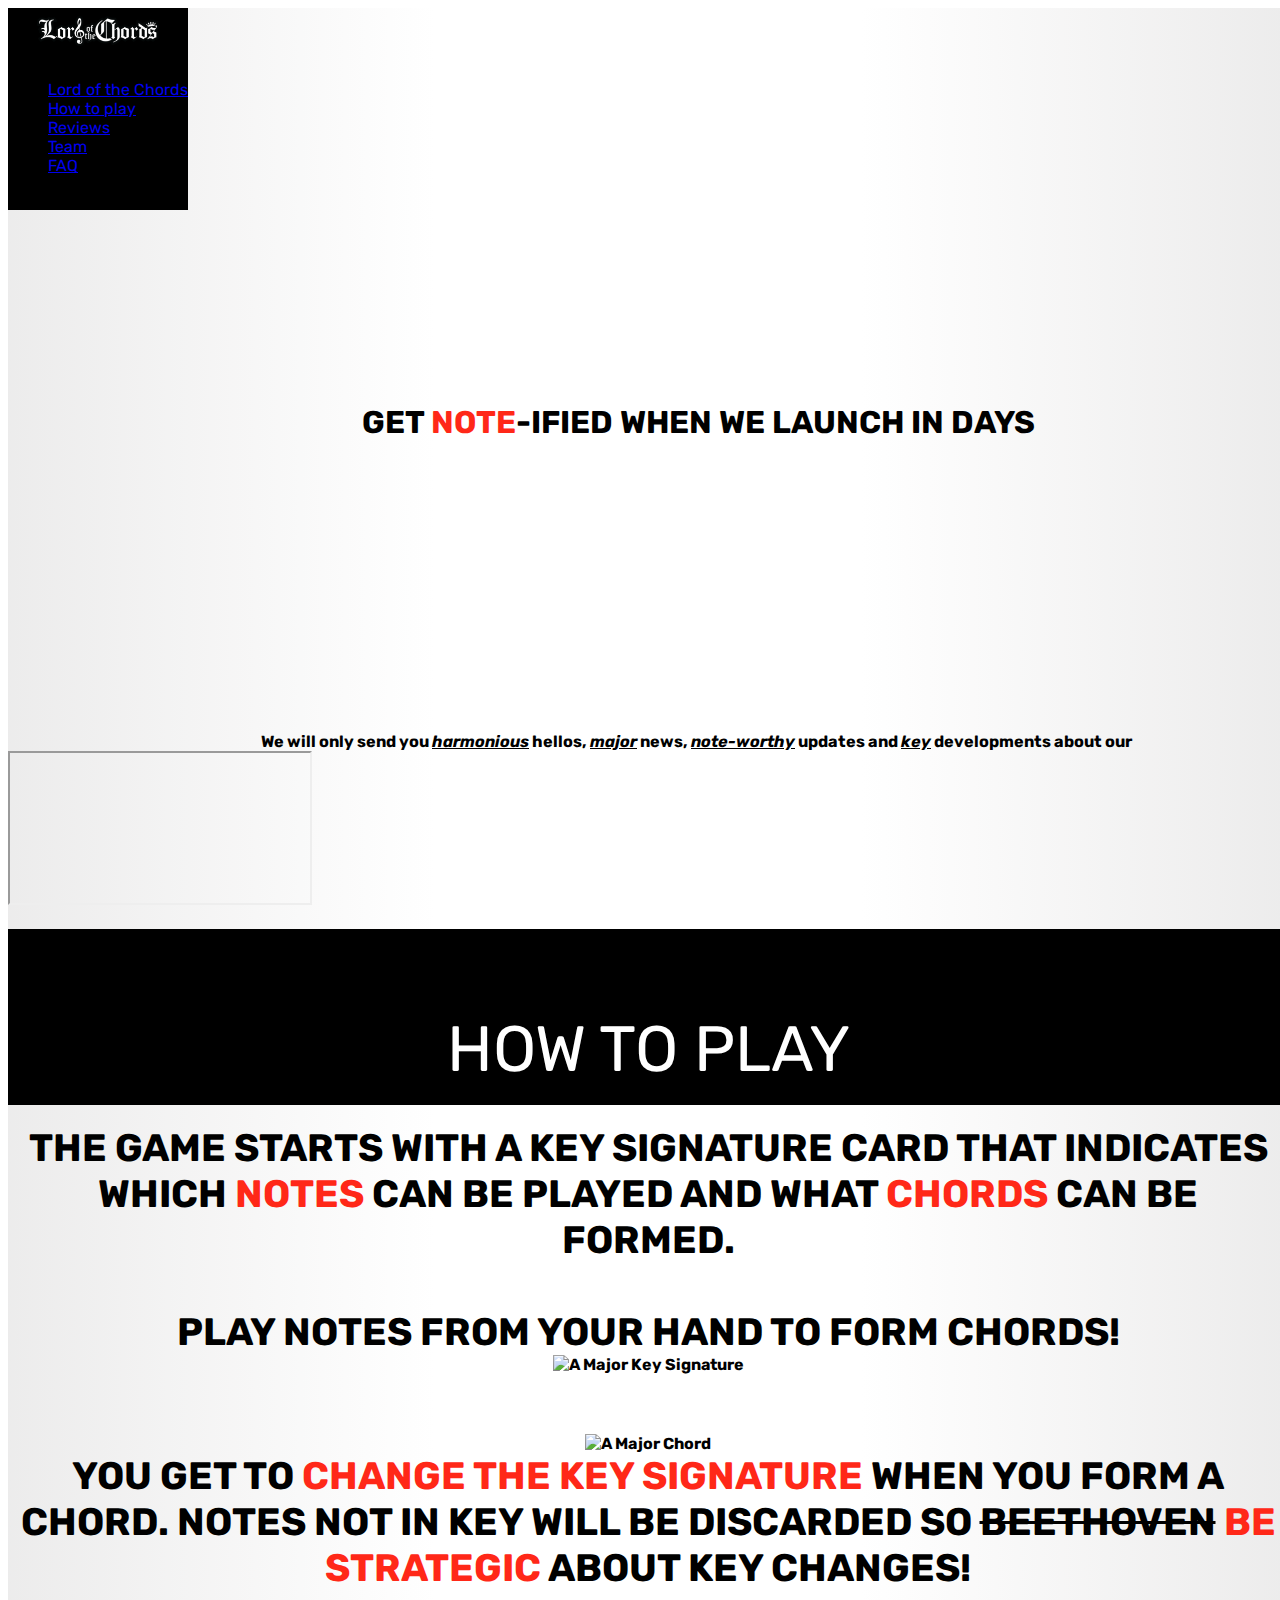
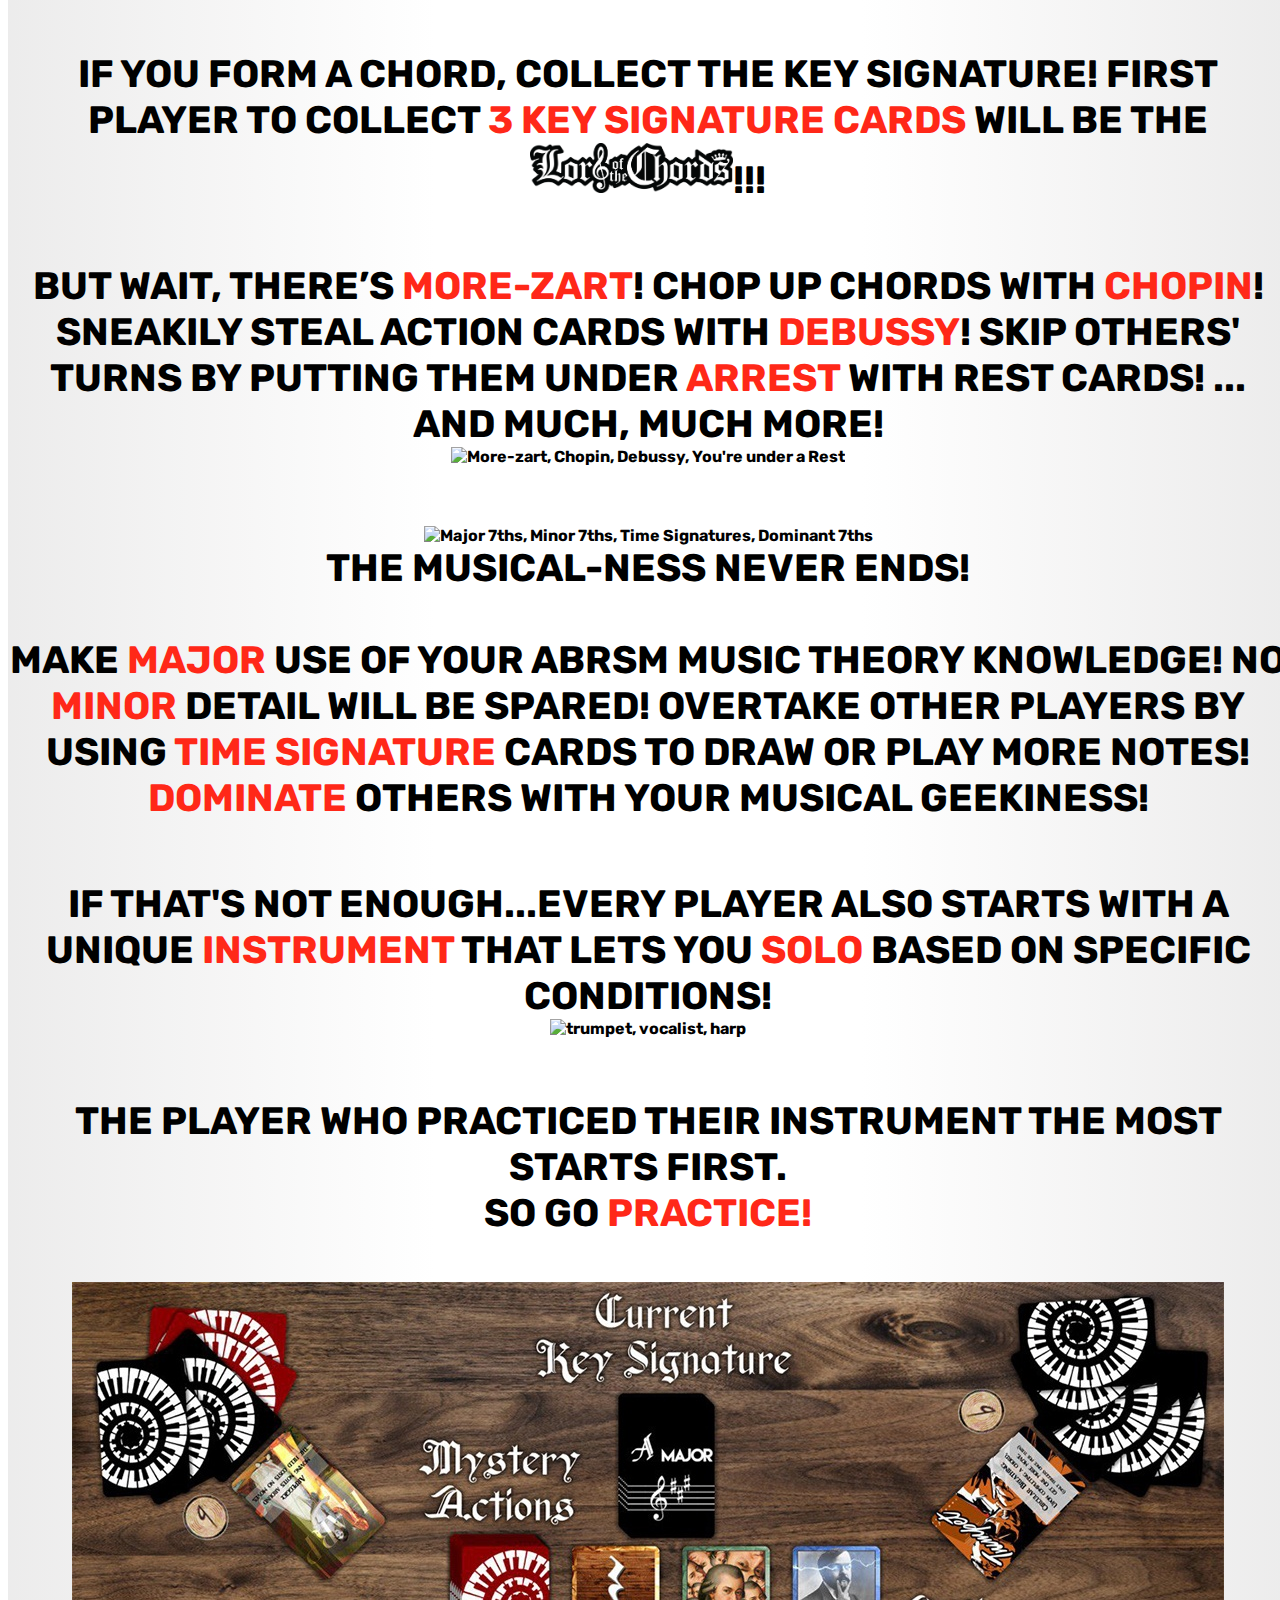
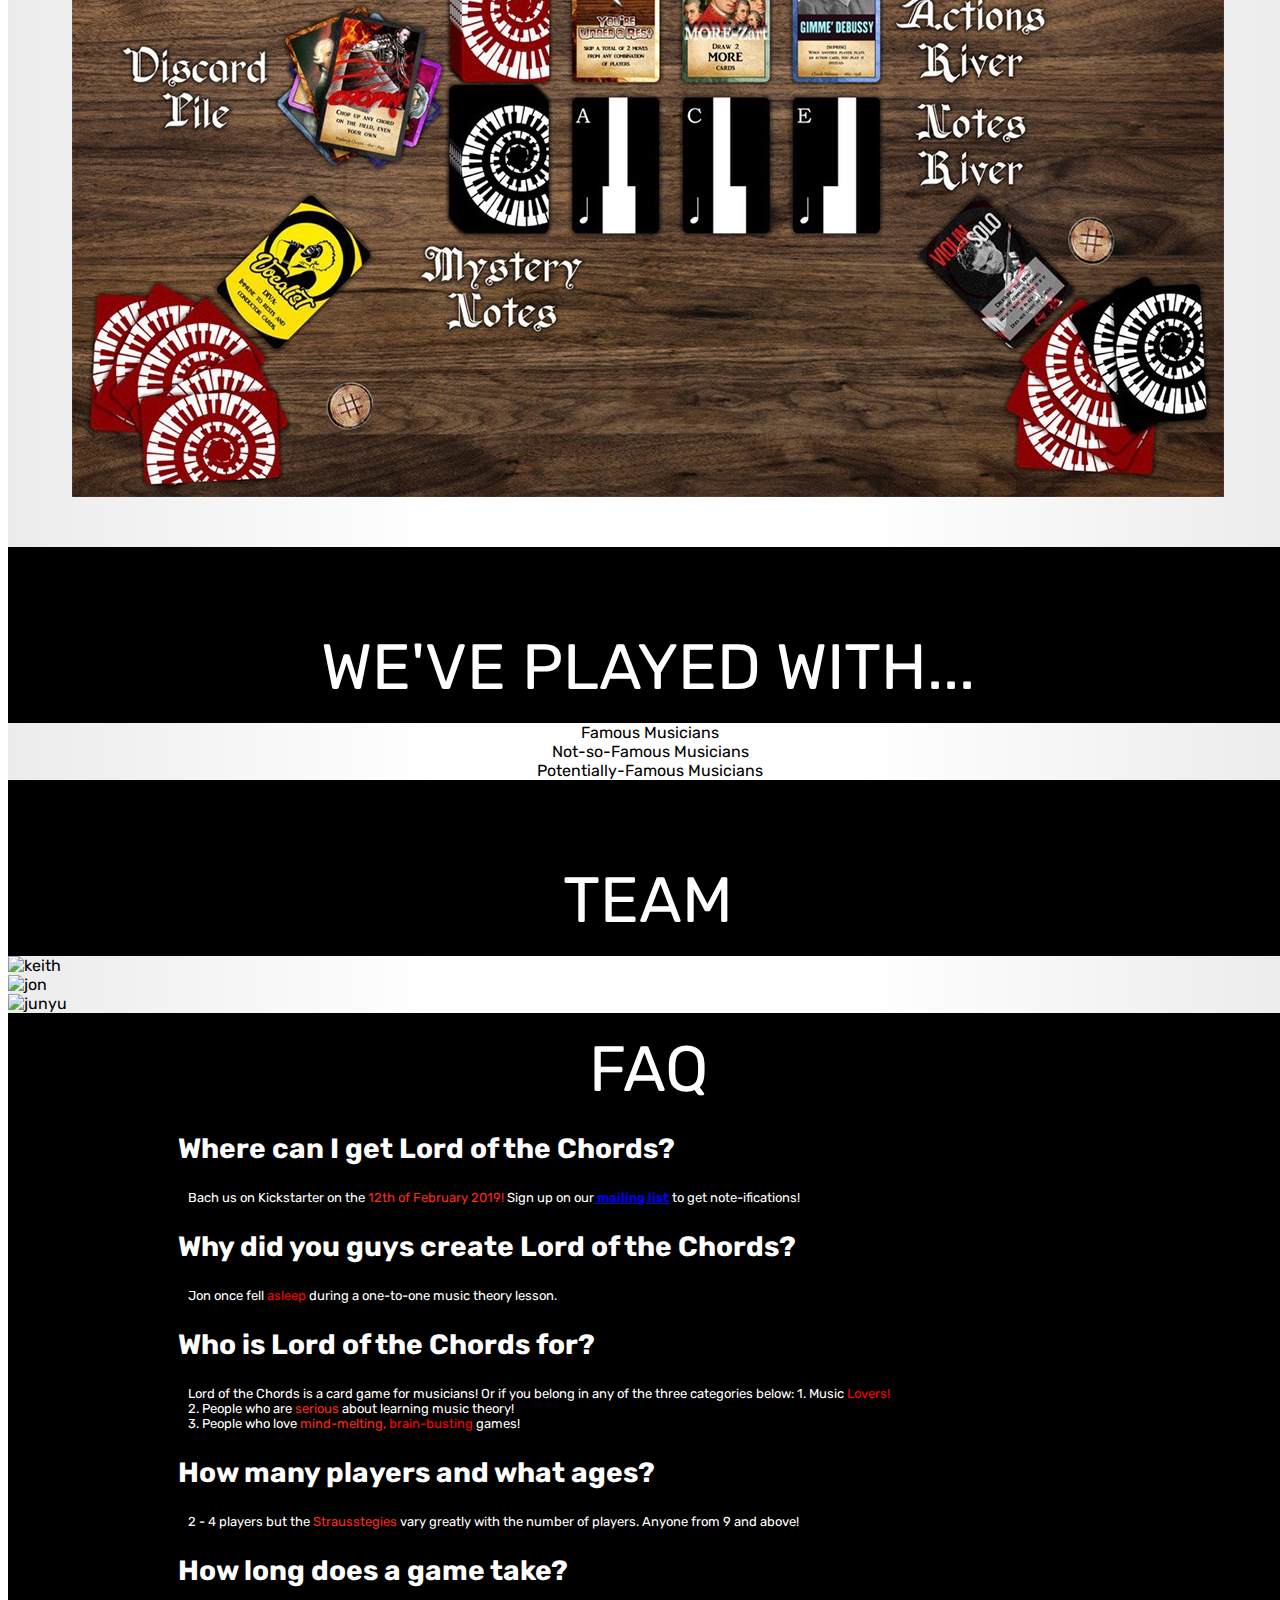
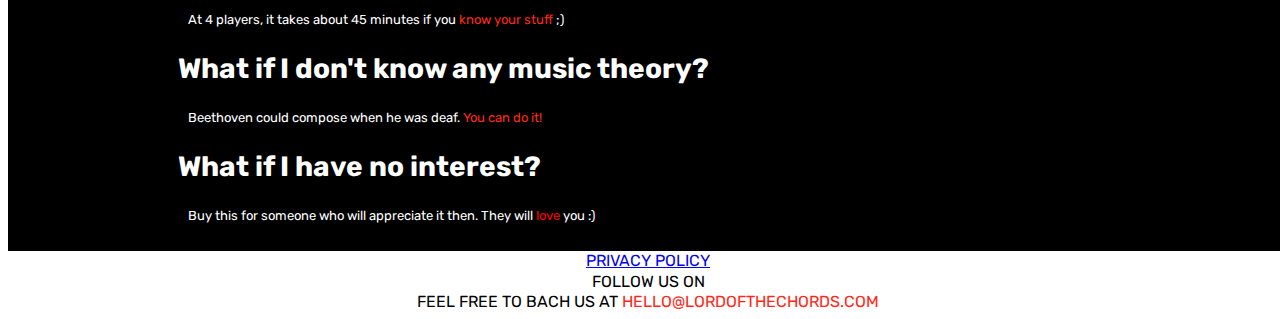
==== index.html @ 6b431ee1 "crazy lord of the leads" ====
<!DOCTYPE html>
<html>
    <head>
        <meta charset="utf-8" />
        <meta name="viewport" content="width=device-width, initial-scale=1.0, user-scalable=no">
        <!-- CSS -->
        <link rel="stylesheet" href="https://stackpath.bootstrapcdn.com/bootstrap/4.1.3/css/bootstrap.min.css" integrity="sha384-MCw98/SFnGE8fJT3GXwEOngsV7Zt27NXFoaoApmYm81iuXoPkFOJwJ8ERdknLPMO" crossorigin="anonymous">
        <link type="text/css" rel="stylesheet" href="css/main.css" />
        <link type="text/css" rel="stylesheet" href="css/fa.css" />
        <link href="https://fonts.googleapis.com/css?family=Nunito:300,400|Rubik:400,500" rel="stylesheet">

        <title>Lord of the Chords: The Punniest Music Theory Card Game!</title>
        <meta name="description" CONTENT="Lord of the Chords is the music theory card game musicians play when they're not playing music! Apply real music theory knowledge - stay sharp, and don't fall flat!">
        <meta name="keywords" CONTENT="theory, music, cards, games, kickstarter, funniest, classical, jokes, bach, beethoven, mozart, chopin, debussy">
        <meta name="p:domain_verify" content="a8dcbfca132f4d8a70738dd1c179d3b9"/>
        <link rel="icon" href="images/favicon.png" type="image/png">
        <meta property="og:title" content="Lord of the Chords: The Punniest Music Theory Card Game!">
        <meta property="og:description" content="The music theory card game musicians play when they're not playing music!">
        <meta property="og:image" content="http://lordofthechords.com/images/preview.jpg">
        <meta property="og:url" content="http://www.lordofthechords.com">
        <!-- Google Tag Manager -->
        <script>(function(w,d,s,l,i){w[l]=w[l]||[];w[l].push({'gtm.start':
            new Date().getTime(),event:'gtm.js'});var f=d.getElementsByTagName(s)[0],
            j=d.createElement(s),dl=l!='dataLayer'?'&l='+l:'';j.async=true;j.src=
            'https://www.googletagmanager.com/gtm.js?id='+i+dl;f.parentNode.insertBefore(j,f);
        })(window,document,'script','dataLayer','GTM-54CQBDG');</script>
        <!-- End Google Tag Manager -->
        <!-- Global site tag (gtag.js), (gtag.config), (gtag.config) - Google Analytics -->
        <script async src="https://www.googletagmanager.com/gtag/js?id=UA-129405868-1"></script>
        <script>
            window.dataLayer = window.dataLayer || [];
            function gtag(){dataLayer.push(arguments);}
            gtag('js', new Date());
            gtag('config', 'UA-129405868-1');
            gtag('config', 'AW-777186400');
        </script>
        <!-- Facebook Pixel Code -->
        <script>
            !function(f,b,e,v,n,t,s)
            {if(f.fbq)return;n=f.fbq=function(){n.callMethod?
            n.callMethod.apply(n,arguments):n.queue.push(arguments)};
            if(!f._fbq)f._fbq=n;n.push=n;n.loaded=!0;n.version='2.0';
            n.queue=[];t=b.createElement(e);t.async=!0;
            t.src=v;s=b.getElementsByTagName(e)[0];
            s.parentNode.insertBefore(t,s)}(window,document,'script',
            'https://connect.facebook.net/en_US/fbevents.js');
            fbq('init', '447975599062950'); 
            fbq('track', 'PageView');
        </script>
        <noscript>
            <img height="1" width="1" 
            src="https://www.facebook.com/tr?id=447975599062950&ev=PageView
            &noscript=1"/>
        </noscript>
        <!-- End Facebook Pixel Code -->
        <meta name="google-site-verification" content="jmP3ie9nJ9SFAuAe6KAH78zeIh8YkNtIiQ_838W4dro" />
    </head>

    <body>
        <!-- Google Tag Manager (noscript) -->
        <noscript><iframe src="https://www.googletagmanager.com/ns.html?id=GTM-54CQBDG"
            height="0" width="0" style="display:none;visibility:hidden"></iframe></noscript>
        <!-- End Google Tag Manager (noscript) -->
        <div class="gradient-bg">
            <div class="header-section">
                <div class="container">
                    <nav class="navbar navbar-expand-md fixed-top py-0">
                        <button class="navbar-toggler menu-button" type="button" data-toggle="collapse" data-target="#navbarNav" aria-controls="navbarNav" aria-expanded="false" aria-label="Toggle navigation">
                            <i class="color-white icon-bars navbar-toggler-icon pt-2"></i>
                            <div class="color-gold" style="padding-top:8px;">
                                <img src="images/how-to-play/lotc-horizontal.png" style="height:30px;">
                            </div>
                            <div class="nav-link color-white">
                                <a class="nav-link ml-2 px-0" style="display:inline-flex" href="https://www.facebook.com/lordofthechords"><i class="color-gold icon-facebook-official sm-icon"></i></a>
                                <a class="nav-link px-0" style="display:inline-flex" href="https://www.instagram.com/lordofthechord"><i class="color-gold icon-instagram sm-icon"></i></a>
                            </div>
                        </button>
                        <div class="collapse navbar-collapse" id="navbarNav">
                                <ul class="navbar-nav mr-auto">
                                    <li><a class="nav-link text-white" href="#lotc">Lord of the Chords</a></li>
                                    <li><a class="nav-link text-white" href="#how-to-play">How to play</a></li>
                                    <li><a class="nav-link text-white" href="#reviews">Reviews</a></li>
                                    <li><a class="nav-link text-white" href="#team">Team</a></li>
                                    <li><a class="nav-link text-white" href="#faq">FAQ</a></li>
                                </ul>
                            <div style="display:inline-flex">
                                <a class="nav-link hidden-menu" href="https://www.facebook.com/lordofthechords"><i class="color-gold icon-facebook-official sm-icon"></i></a>
                                <a class="nav-link hidden-menu" href="https://www.instagram.com/lordofthechord"><i class="color-gold icon-instagram sm-icon"></i></a>
                            </div>
                        </div>
                    </nav>
                </div>
            </div>
            
            <div class="wrapper align-center video-blank">
                <img class="video-lead" src="images/signup/BEE-HAYDN-2.png">
            </div>
            <div class="row justify-content-center">
                <div class="col-sm-10 col-md-8 col-lg-6 embed-responsive embed-responsive-16by9">
                    <iframe src="https://www.youtube.com/embed/QwGFJ9cXMXU" frameborder="0" allow="accelerometer; autoplay; encrypted-media; gyroscope; picture-in-picture" allowfullscreen></iframe>
                </div>
            </div>
                <div class="container" id="lotc">
                    <div class="row">
                        <div class="col-sm" style="text-align: center;">
                            <div id="subscribe-title" class="subscribe-title" style="margin-bottom: -30px;">
                                GET <span class="highlight">NOTE</span>-IFIED WHEN WE LAUNCH IN <span id="kickstarter-timer"></span> DAYS
                            </div>
                            <div id="embedForm" data-vl-widget="embedForm"></div>
                            <div id="reminder" class="subscribe-desc align-center">
                                We will only send you <span class="emphasis">harmonious</span> hellos, <span class="emphasis">major</span> news, <span class="emphasis">note-worthy</span> updates and <span class="emphasis">key</span> developments about our
                                <img class="img-fluid kickstarter-logo lozad" data-src="images/kickstarter-new-logo.png">
                            </div>
                        </div>
                    </div>
                    <div class="row">
                        <div class="col-sm" id="milestoneWidget" style="display:none">
                            <div class="align-center">
                                <span class="highlight">Henry Windham III</span> is the current Lord of the Leads at <span class="highlight">152 referrals</span>! 
                            </div>
                            <div class="align-center">
                                <span class="highlight">Carlos Martinez</span> is in second place at <span class="highlight">115 referrals</span>! 
                            </div>
                            <div data-vl-widget="milestoneWidget"></div>
                        </div>
                    </div>
                </div>
                <div class="row justify-content-center">
                    <div class="col-sm-10 col-md-8 col-lg-6 embed-responsive embed-responsive-16by9 reaction-video">
                        <iframe src="https://www.youtube.com/embed/QGzl1Olyv5Y" allow="accelerometer; autoplay; encrypted-media; gyroscope; picture-in-picture" allowfullscreen></iframe>
                    </div>
                </div>

            <div class="container-fluid  align-center px-0" id="how-to-play">
                <div class="section">
                    <p class="p-main text-center color-white">
                        HOW TO PLAY
                    </p>
                </div>
                <div class="wrapper">
                    <div class="how-to-play row align-items-center">
                        <div class="col-sm-5 offset-sm-1 how-to-play-text-left text-right">
                            The game starts with a Key Signature card that indicates which <span class="highlight">notes</span> can be played and what <span class="highlight">chords</span> can be formed. <br><br>Play notes from your hand to form chords!
                        </div>
                        <div class="col-sm-3 how-to-play-image-right">
                            <img class="img-fluid lozad" data-src="images/how-to-play/amajor.png" alt=" A Major Key Signature">
                        </div>                        
                    </div>

                    <div class="how-to-play row align-items-center">                  
                        <div class="col-sm-5 offset-sm-1 how-to-play-image-left">
                            <img class="img-fluid lozad" data-src="images/how-to-play/amajorchord.png" alt="A Major Chord">
                        </div>
                        <div class="col-sm-5 how-to-play-text-right text-left">
                            You get to <span class="highlight">change the Key Signature</span> when you form a chord. Notes not in key will be discarded so <s>beethoven</s> <span class="highlight">be strategic</span> about Key changes!
                        </div>
                    </div>

                    <div class="how-to-play row align-items-center">                     
                        <div class="col-sm-8 how-to-play-text-center offset-sm-2">
                            If you form a chord, collect the Key signature! First player to collect <span class="highlight">3 Key Signature Cards</span> will be the <img class="img-fluid" src="images/how-to-play/lotc-horizontal.png" style="height:50px;" alt="Lord of the Chords">!!!
                        </div>
                    </div>

                    <div class="how-to-play row align-items-center">
                        <div class="col-sm-5 offset-sm-1 how-to-play-text-left text-right">
                            But wait, there’s <span class="highlight">more-zart</span>!
                            Chop up chords with <span class="highlight">Chopin</span>!
                            Sneakily steal action cards with <span class="highlight">Debussy</span>!
                            Skip others' turns by putting them under <span class="highlight">arrest</span> with Rest cards!
                            ... and much, much more!
                        </div>                        
                        <div class="col-sm-4 px-0 how-to-play-image-right">
                            <img class="img-fluid lozad" data-src="images/how-to-play/punny_actions.png" alt="More-zart, Chopin, Debussy, You're under a Rest">
                        </div>
                    </div>
                        
                    <div class="how-to-play row align-items-center">
                        <div class="col-sm-5 offset-sm-1 how-to-play-image-left">
                            <img class="img-fluid lozad" data-src="images/how-to-play/chordsteals_timesignatures.png" alt="Major 7ths, Minor 7ths, Time Signatures, Dominant 7ths">
                        </div>
                        <div class="col-sm-5 how-to-play-text-right text-left">
                            The musical-ness never ends! 
                            <br><br> 
                            Make <span class="highlight">Major</span> use of your ABRSM Music Theory knowledge!
                            No <span class="highlight">minor</span> detail will be spared!
                            Overtake other players by using <span class="highlight">Time Signature</span> cards to draw or play more Notes!
                            <span class="highlight">Dominate</span> others with your musical geekiness!
                        </div>                        
                    </div>
                    <div class="how-to-play row align-items-center">                     
                        <div class="col-sm-5 offset-sm-1 how-to-play-text-left text-right">
                            If that's not enough...every player also starts with a unique <span class="highlight">Instrument</span> that lets you <span class="highlight">solo</span> based on specific conditions!
                        </div>                       
                        <div class="col-sm-4 px-0 how-to-play-image-right">
                            <img class="img-fluid lozad" data-src="images/how-to-play/instruments.png" alt="trumpet, vocalist, harp">
                        </div>
                    </div>   
                    <div class="how-to-play row align-items-center">                     
                        <div class="col-sm-8 how-to-play-text-center offset-sm-2">
                            The player who practiced their instrument the most starts first.
                            <br>
                            So go <span class="highlight">PRACTICE!</span>
                            <br>
                            <br>
                            <img class="img-fluid" src="images/how-to-play/setup.jpg" alt="setup">
                        </div>
                    </div>    
                </div>
            </div>

            
            <div class="section align-center px-0" id="reviews">
                <p class="p-main text-center color-white">
                    WE'VE PLAYED WITH...
                </p>
            </div>
            <div class="wrapper">
                <div class="card-group" style="text-align: center;">
                    <div class="card">
                        <img class="card-img-top lozad" style="height:90%" data-src="images/social-proof/social-proof-af.gif">
                        <span style="margin-bottom:0;">Famous Musicians</span>
                    </div>
                    <div class="card">
                        <img class="card-img-top lozad" style="height:90%" data-src="images/social-proof/gaming-conventions.gif">
                        <span style="margin-bottom:0;">Not-so-Famous Musicians</span>
                    </div>
                    <div class="card">
                        <img class="card-img-top lozad" style="height:90%" data-src="images/social-proof/kids.gif">
                        <span style="margin-bottom:0;">Potentially-Famous Musicians</span>
                    </div>
                </div>
            </div>   
            <div class="container-fluid align-center color-white px-0" id="team">
                <div class="section">
                    <p class="p-main text-center">
                        TEAM
                    </p>
                </div>
            </div>
            <div class="wrapper row justify-content-sm-center px-3">
                <div class="col-sm-3 team-members">
                    <img class="img-fluid lozad" data-src="images/team/keith.png" alt="keith">
                </div>
                <div class="col-sm-3 team-members">
                    <img class="img-fluid lozad" data-src="images/team/jon.png" alt="jon">
                </div>
                <div class="col-sm-3 team-members">
                    <img class="img-fluid lozad" data-src="images/team/junyu.png" alt="junyu">
                </div>
            </div>
            <div class="section color-white px-0" id="faq">
                <style>
                    @media only screen and (max-width: 750px) {
                        .collapse-icon {
                            display: none;
                        }
                    }
                </style>
                <div class="p-main align-center">FAQ</div>
                <div class="container wrapper">
                    <div style="border: 0px solid #ED4545;">
                        <div class="row faq-collapsible" style="margin:10px">
                            <h3 style="margin:0;">Where can I get Lord of the Chords?</h3>
                            <!-- <h3 class="collapse-icon">+</h3> -->                        
                        </div>
                        <div class="faqAnswer" style="margin:10px;">
                            Bach us on Kickstarter on the <span class="highlight">12th of February 2019! </span>Sign up on our<a style="font-weight:bold" href=#lotc> mailing list</a> to get note-ifications!
                        </div>
                    </div>
                    <div style="border: 0px solid #ED4545;">
                        <div class="row faq-collapsible" style="margin:10px">
                            <h3 style="margin:0;">Why did you guys create Lord of the Chords?</h3>
                            <!-- <h3 class="collapse-icon">+</h3> -->
                        </div>
                        <div class="faqAnswer" style="margin:10px;">
                            Jon once fell <span style="color: red">asleep</span> during a one-to-one music theory lesson.
                        </div>
                    </div>
                    <div style="border: 0px solid #ED4545;">
                        <div class="row faq-collapsible" style="margin:10px">
                            <h3 style="margin:0;">Who is Lord of the Chords for?</h3>
                            <!-- <h3 class="collapse-icon">+</h3> -->
                        </div>
                        <div class="faqAnswer" style="margin:10px;">
                            Lord of the Chords is a card game for musicians! Or if you belong in any of the three categories below:
                            1. Music <span style="color: red">Lovers!</span>
                                <br>
                            2. People who are <span class="highlight">serious</span> about learning music theory!
                                <br>
                            3. People who love <span class="highlight">mind-melting,</span> <span style="color:red">brain-busting</span> games!
                        </div>
                    </div>
                    <div style="border: 0px solid #ED4545;">
                        <div class="row faq-collapsible" style="margin:10px">
                            <h3 style="margin:0;">How many players and what ages?</h3>
                            <!-- <h3 class="collapse-icon">+</h3> -->                        
                        </div>
                        <div class="faqAnswer" style="margin:10px;">
                            2 - 4 players but the <span class="highlight">Strausstegies</span> vary greatly with the number of players. Anyone from 9 and above!
                        </div>
                    </div>
                    <div style="border: 0px solid #ED4545;">
                        <div class="row faq-collapsible" style="margin:10px">
                            <h3 style="margin:0;">How long does a game take?</h3>
                            <!-- <h3 class="collapse-icon">+</h3> -->                        
                        </div>
                        <div class="faqAnswer" style="margin:10px;">
                            At 4 players, it takes about 45 minutes if you <span class="highlight">know your stuff</span> ;)
                        </div>
                    </div>
                    <div style="border: 0px solid #ED4545;">
                        <div class="row faq-collapsible" style="margin:10px">
                            <h3 style="margin:0;">What if I don't know any music theory?</h3>
                            <!-- <h3 class="one columns collapse-icon">+</h3> -->
                        </div>
                        <div class="faqAnswer" style="margin:10px;">
                            <p style="margin:0px;">Beethoven could compose when he was deaf. <span class="highlight">You can do it!</span></p>
                        </div>
                    </div>
                    <div style="border: 0px solid #ED4545;">
                        <div class="row faq-collapsible" style="margin:10px">
                            <h3 style="margin:0;">What if I have no interest?</h3>
                            <!-- <h3 class="collapse-icon">+</h3> -->
                        </div>
                        <div class="faqAnswer" style="margin:10px;">
                            Buy this for someone who will appreciate it then. They will <span style="color: red">love</span> you :)
                        </div>
                    </div>

                </div>
            </div>
            <div class="footer py-2">
                    <div class="color-black footer-content">
                        <a href="/privacy.html">Privacy Policy</a>
                        <br>
                        Follow us on 
                        <a href="https://www.facebook.com/lordofthechords"><i class="color-gold icon-facebook-official" style="font-size: large"></i></a>
                        <a href="https://www.instagram.com/lordofthechord"><i class="color-gold icon-instagram" style="font-size: large"></i></a>
                        <br>
                        Feel free to Bach us at <span class="highlight">hello@lordofthechords.com</span>
                    </div>
                    <div class="clear"></div>
            </div>
        </div>
        
        <script src="https://code.jquery.com/jquery-3.3.1.min.js"
        integrity="sha256-FgpCb/KJQlLNfOu91ta32o/NMZxltwRo8QtmkMRdAu8="
        crossorigin="anonymous"></script>
        <script src="https://cdnjs.cloudflare.com/ajax/libs/popper.js/1.14.3/umd/popper.min.js" integrity="sha384-ZMP7rVo3mIykV+2+9J3UJ46jBk0WLaUAdn689aCwoqbBJiSnjAK/l8WvCWPIPm49" crossorigin="anonymous"></script>
        <script src="https://stackpath.bootstrapcdn.com/bootstrap/4.1.3/js/bootstrap.min.js" integrity="sha384-ChfqqxuZUCnJSK3+MXmPNIyE6ZbWh2IMqE241rYiqJxyMiZ6OW/JmZQ5stwEULTy" crossorigin="anonymous"></script>
        <!-- lozadload images -->
        <script type="text/javascript" src="js/lozad.min.js"></script>
        <script type="text/javascript">
            // Initialize library to lazy load images
            var observer = lozad('.lozad', {
                threshold: 0.1,
                load: function(el) {
                    el.src = el.getAttribute("data-src");
                    el.onload = function() {
                    }
                }
            })
        
            observer.observe()
        </script>
        <script src="js/main.js"></script>
        <script>!function(){var a=window.VL=window.VL||{};return a.instances=a.instances||{},a.invoked?void(window.console&&console.error&&console.error("VL snippet loaded twice.")):(a.invoked=!0,void(a.load=function(b,c,d){var e={};e.publicToken=b,e.config=c||{};var f=document.createElement("script");f.type="text/javascript",f.id="vrlps-js",f.defer=!0,f.src="https://app.viral-loops.com/client/vl/vl.min.js";var g=document.getElementsByTagName("script")[0];return g.parentNode.insertBefore(f,g),f.onload=function(){a.setup(e),a.instances[b]=e},e.identify=e.identify||function(a,b){e.afterLoad={identify:{userData:a,cb:b}}},e.pendingEvents=[],e.track=e.track||function(a,b){e.pendingEvents.push({event:a,cb:b})},e.pendingHooks=[],e.addHook=e.addHook||function(a,b){e.pendingHooks.push({name:a,cb:b})},e.$=e.$||function(a){e.pendingHooks.push({name:"ready",cb:a})},e}))}();var campaign=VL.load("Psd_b9HY_VAVdIfCLblhcjZbKV8",{autoLoadWidgets:!0});</script>
    </body>
</html>
---- css/main.css ----
body {
	overflow-x: hidden;
	width: 100%;
	-webkit-box-sizing: border-box;
	   -moz-box-sizing: border-box;
			box-sizing: border-box;
	font-family: "Futura Md BT Medium", "Rubik", Arial, sans-serif;; 
}

/*---- Fonts ----*/
@font-face {
	font-family: 'Futura Md BT Medium';
	font-style: normal;
	font-weight: normal;
	src: local('Futura Md BT Medium'), url('fonts/futura_medium_bt-webfont.woff') format('woff');
}
/*---- Layout ----*/

.float-left {
	float:left;
}

.float-right {
	float:right;
}

.clear {
	clear:both;
}

/*---- Styles ----*/

h1 {
	font-size:60px;
}

.p-main {
	font-size:5vw;
	margin-bottom:0;
}

.align-center {
	text-align:center;
}

.color-white {
	color:#fff;
}

.highlight {
	color: #ff2818;
}

.emphasis {
	font-style: italic;
	text-decoration: underline;
}

.color-gold{
	color: #ffdb00;
}

.color-black {
	color:black;
}

.bkg-theme {
	background: black;
}

.border-theme {
	border:1px solid #ED4545;
}

.section {
	padding-top:2vh;
	padding-bottom:2vh;
	background:black;
}

/*---- Menu ----*/

.navbar{
	background: black;
}
.menu-button{
	display: contents;
}

.sm-icon{
	font-size:large;
}

#kickstarter-timer{
	color: #ff2818;
}

/*---- Header ----*/


.p2 {
	font-size:24px;
	font-weight: 600;
}

.p3 {
	font-size:20px;
	font-weight: 500;
}
.header-section{
	display: inline-flex;
}


#lotc{
	position: relative;
	max-width: 100%;
	max-height:100%;
	min-height: 95%;
	padding-left: 50px !important;
	padding-right: 50px !important;
	width: 100%;
	right: 0;
	border-radius: 0px;
}

.video-lead{
	width:50%;
	margin-bottom:-30px;
	margin-top:-10px;
	display:none;
}

.video-blank{
	padding-bottom:40px;
}

.reaction-video{
	margin-bottom: 20px;
}

/*---- Signup Form ----*/
.new-line{
	display:none;
}

#embedForm{
	height: 320px;
}

.validate{
	padding-bottom:0px !important;
}

#mc_embed_signup .button:hover{
	background: black !important;
	color: #ffdb00 !important;
}

#mc_embed_signup label{
	color: black;
	padding-bottom: 0;
}

#mc_embed_signup .mc-field-group{
	padding-bottom:0 !important;
	min-height: 0 !important;
}

.subscribe-title{
	font-size:3.5vh;
	color: black;
	font-weight: bold;
}

.subscribe-desc{
	font-size: 1.8vh;
	font-weight: bold;
}

.email {
	display: inline-flex !important;
	font-size: large !important;
	margin: 3vh 0 0 0 !important;
	width: 75% !important;
	min-height:40px !important;
}

.mce_inline_error{
	margin:0 !important;
	background: white !important;
	color:red !important;
}

.kickstarter-logo{
	width:auto;
	height:1.8vh;
}

.subscribe-button{
	height: 10vh !important;
	white-space: normal !important;
	line-height: 26px !important;
	background: #ffdb00 !important;
	margin-top: 3vh !important;
	width: 75% !important;
	font-weight: bold;
	color: black !important;
	font-size: 3.5vh !important;
	box-shadow: 4px 3px 5px 0px grey !important;
}

/*---- Quotes ----*/
.quotes-img{
	height:100px;
}

/*---- How to play ----*/

/* container */
.gradient-bg{
	background-image: linear-gradient(to right, 
							#cdcccc60,
							rgb(255, 255, 255), 
							rgb(255, 255, 255), 
							#cdcccc60
						);
}
.wrapper{
	max-width:1366px;
	margin-left:auto;
	margin-right:auto;
}
.how-to-play{
	background: transparent;
	margin-top:20px;
	font-weight: bold;
	padding-bottom:40px;
}
.how-to-play-text-left{
	color: black;
	text-transform: uppercase;
	font-size: 3vw;
}

.how-to-play-text-right{
	color: black;
	text-transform: uppercase;
	font-size: 3vw;
}

.how-to-play-text-center{
	color: black;
	text-transform: uppercase;
	font-size: 3vw;
}

/* Social Proof */

/*---- FAQ ----*/

#faq .container {
	max-width:1000px;
}

#faq p{
	margin-bottom:40px;
}

#faq h3 {
	font-size:28px;
}
.faq-collapsible h3 {
	padding: 15px 20px;
}
/* .faq-collapsible:hover{
	cursor: pointer;
	background-color:darkgray;
} */

.faqAnswer{
	/* display: none; */
	padding-left:30px;
	font-size: 13px;
}

/*---- footer ----*/

.footer {
	background:white;
}


.footer-content {
	bottom:14px;
	font-size:16px;
	text-transform:uppercase;
	text-decoration:none;
	text-align:center;
	left:16px;
}

/*---- Responsive ----*/

@media screen and (max-width:1250px) {

}

@media screen and (max-width:1024px) {

	/* #lotc{
		background: rgba(255, 255, 255);
		position: absolute;
		top: 15%;
		width: 23%;
		right:4%;
		border-radius: 25px;
	} */
	

	h1 {
		font-size:40px;
	}

	.p2 {
		font-size:20px;
	}

	button.tablink {
		font-size:16px;
	}

}

@media screen and (max-width:768px) {


	.new-line{
		display:block;
	}
	
	.video-blank{
		padding:0;
	}

	#lotc{
		position: relative;
		max-width: 100%;
		max-height:100%;
		min-height: 95%;
		padding-left: 50px !important;
		padding-right: 50px !important;
		width: 100%;
		right: 0;
		border-radius: 0px;
	}
	.header-section {
		text-align:center;
	}

	.header-text {
		margin-top:50px;
	}

	.header-section .button {
		width:100%;
	}
	
	.video-lead{
		width:65%;
		display:inline-flex;
	}

	.hidden-menu{
		display:none !important;
	}
	.subscribe-title{
		font-size:5.5vw;
	}

	.subscribe-button{
		font-size: 5.5vw !important;
	}
}

@media screen and (max-width:705px) {
	
}

@media screen and (max-width:657px) {
	
	.menu-icon {
		color: white !important;
		display:inherit;
		float:left;
	}

	.menu {
		background:black;
		padding-top:0px;
		margin-top:22px;
		box-shadow:0px 4px 10px rgba(0,0,0,0.2);
		display:none;
	} 

	.menu.show {
		display:inherit;
	}

	.menu li {
		width:90%;
		height:50px;
		text-align:left;
		margin:0;
	}

	.menu li a {
		color:white;
		line-height:50px;
	}

	.subscribe-button{
		width:100% !important;
	}
	.email{
		width:100% !important;
	}

}

@media screen and (max-width:575px) {

	.video-lead{
		width:100%;
	}

	.how-to-play-text-left{
		padding-left: 15vw;
		width: 50%;
	}

	.how-to-play-image-right{
		background: transparent;
		width:35%;
		/* margin-right: auto;
		margin-left: auto; */
	}

	.how-to-play-text-right{
		padding-right: 15vw;
		width: 50%;
	}

	.how-to-play-image-left{
		background: transparent;
		width:40%;
		margin-left: auto;
	}

	.how-to-play-text-center{
		background: transparent;
		width:80%;
		margin-left: auto;
		margin-right: auto;
	}

	.team-members{
		width: 33%;
	}
}

@media screen and (max-width:550px) {

	.header-section {
		width:100%;
		box-sizing: border-box;
	}

	h2 {
		font-size:28px;
	}

	.section {
		background: black;
	}

	#faq h3 {
		font-size:22px;
		line-height:40px;
	}

	.footer {
		height:inherit;
	}

}

@media screen and (max-width:465px) {

	#embedForm{
		height: 400px;
	}

	.subscribe-button{
		white-space: normal !important;
		line-height: 26px !important;
		width: 100% !important;
	}
	.email {
		font-size:medium !important;
		width:100% !important;
	}

	.sm-icon{
		font-size:medium;
	}
}

@media screen and (max-width:360px) {
	#embedForm{
		height: 475px;
	}
}
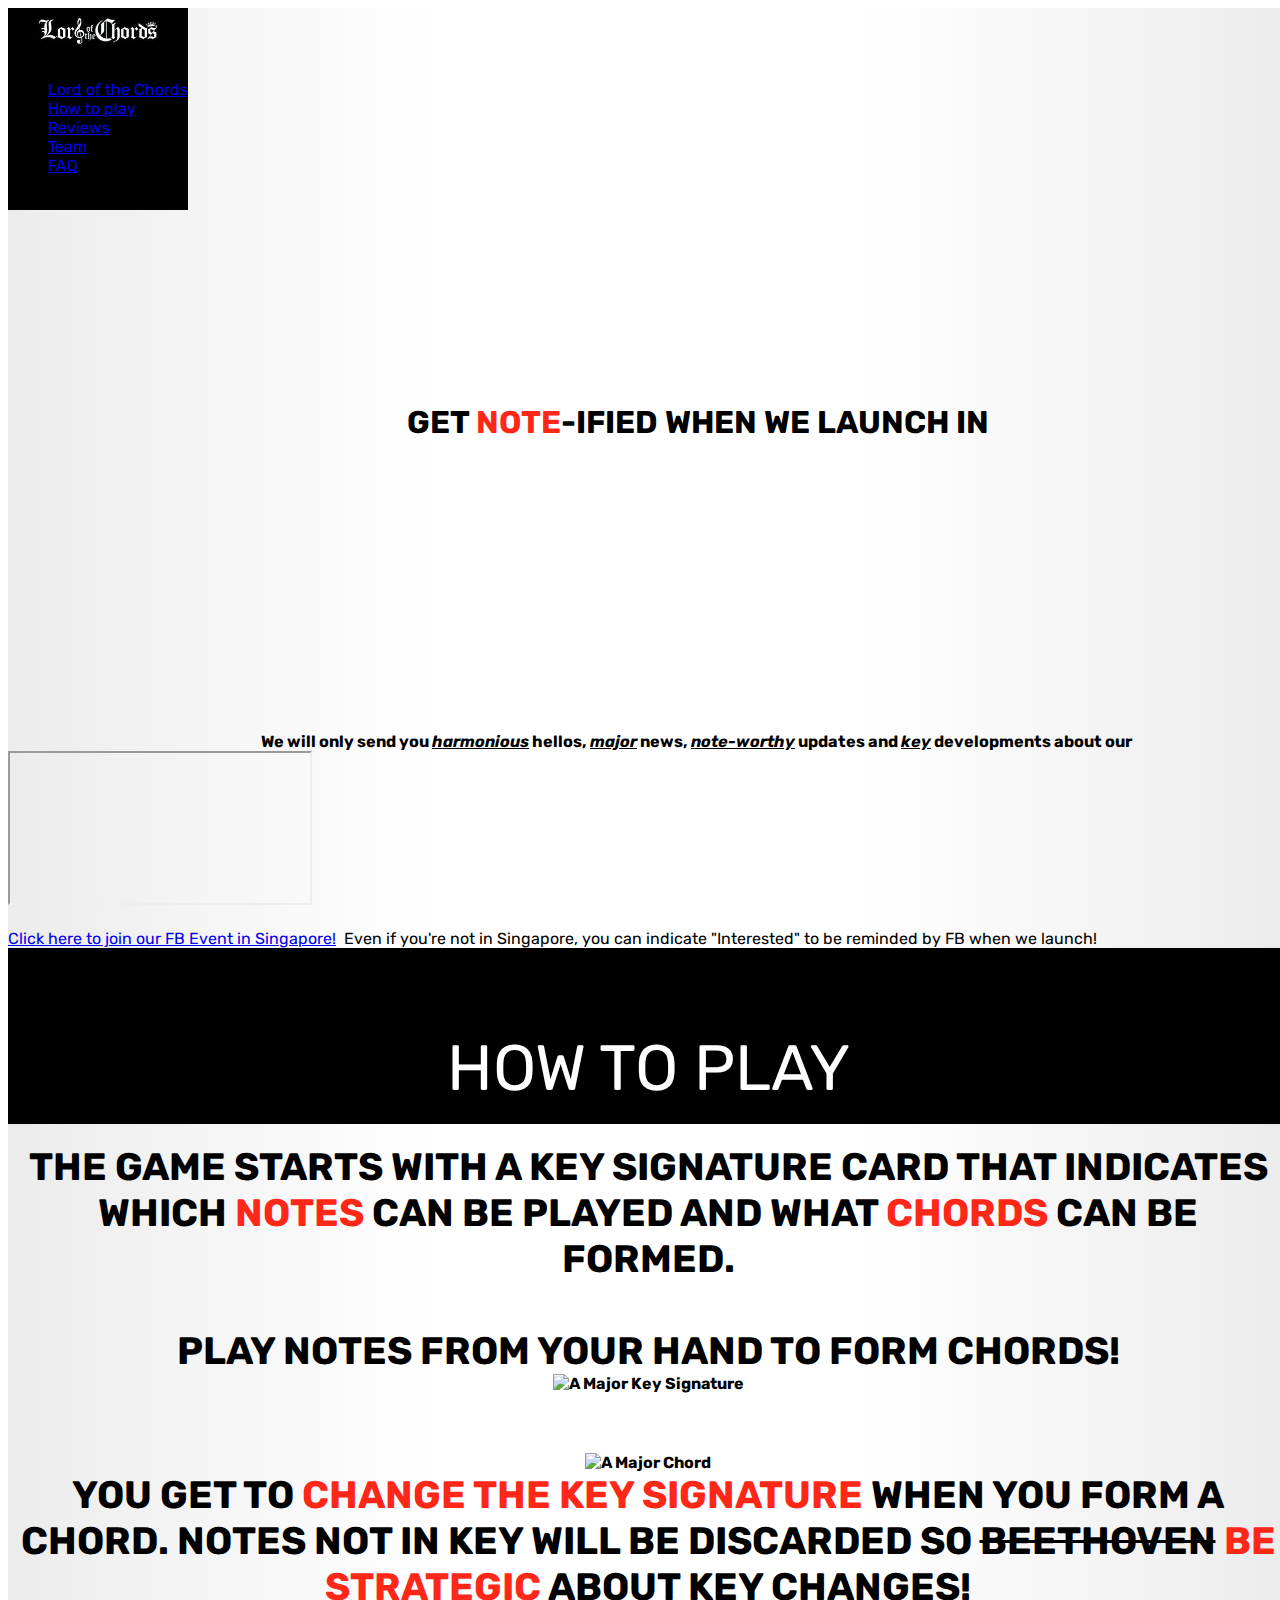
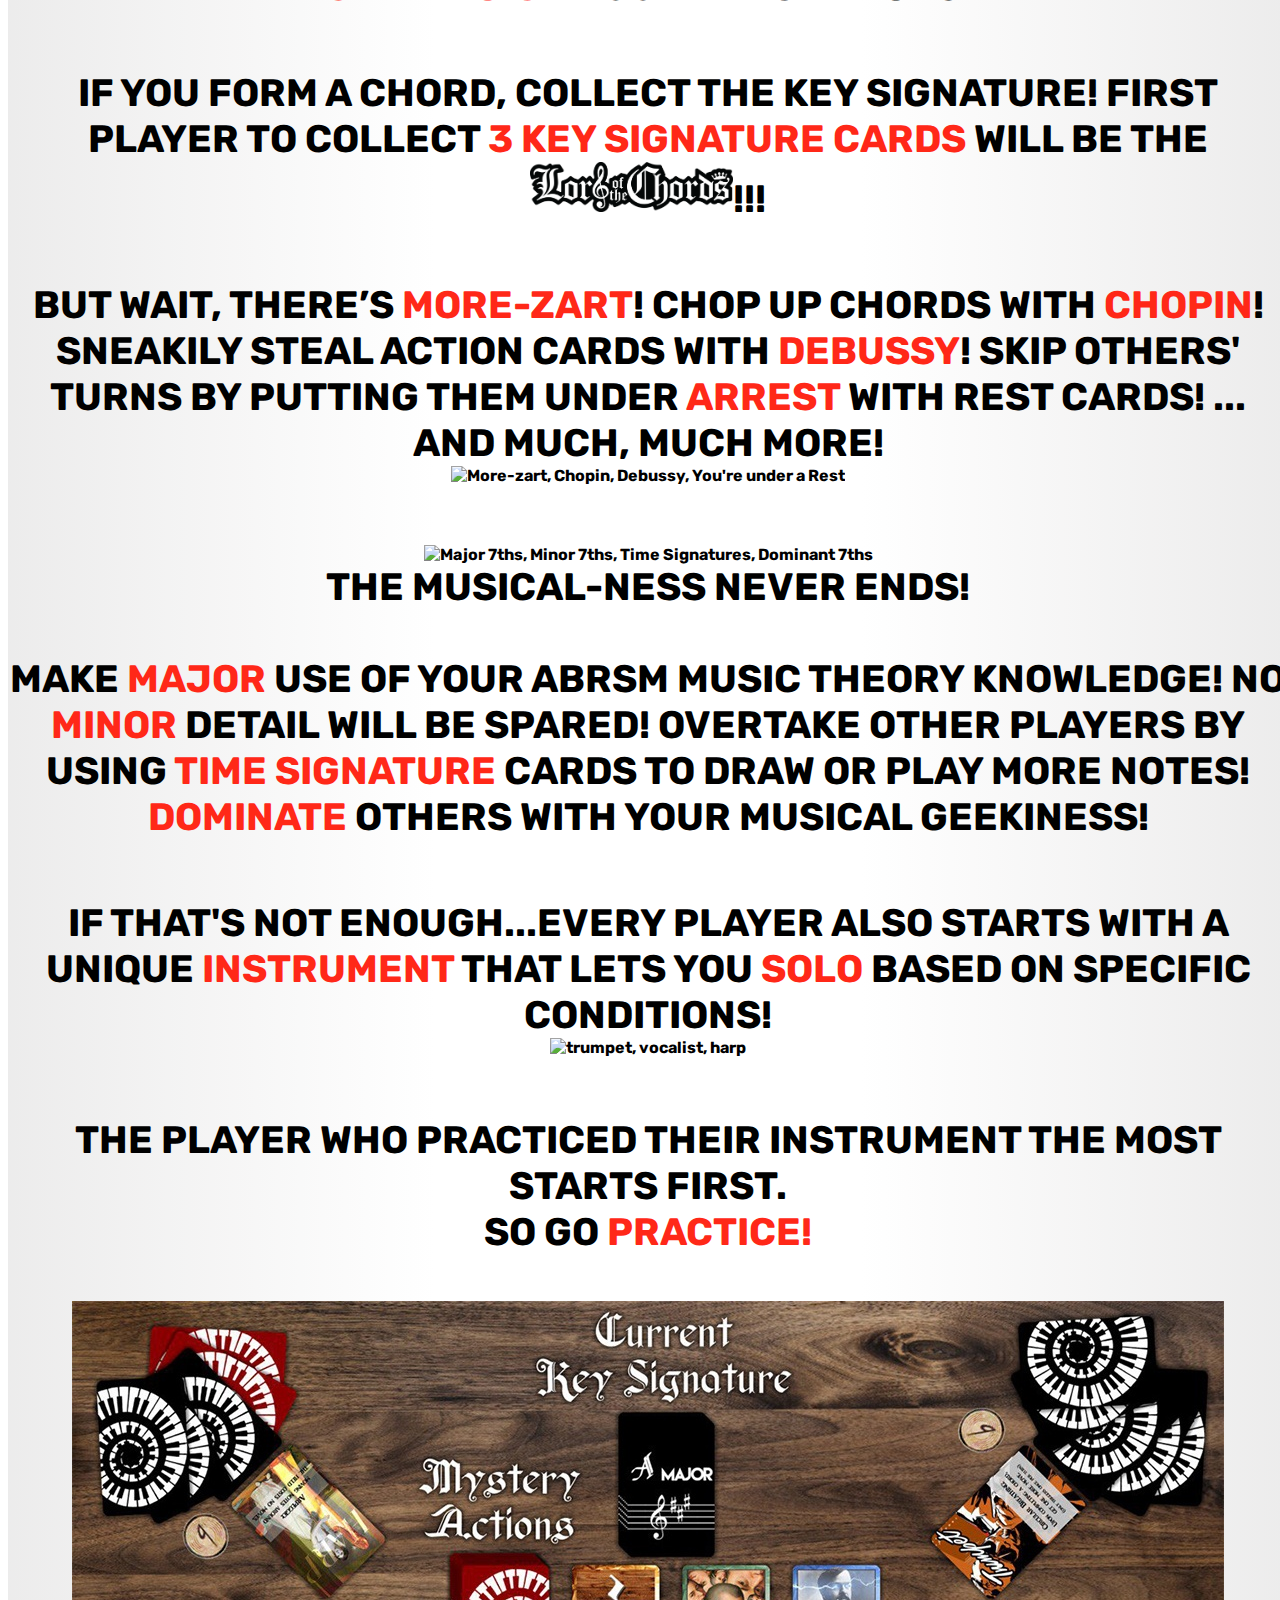
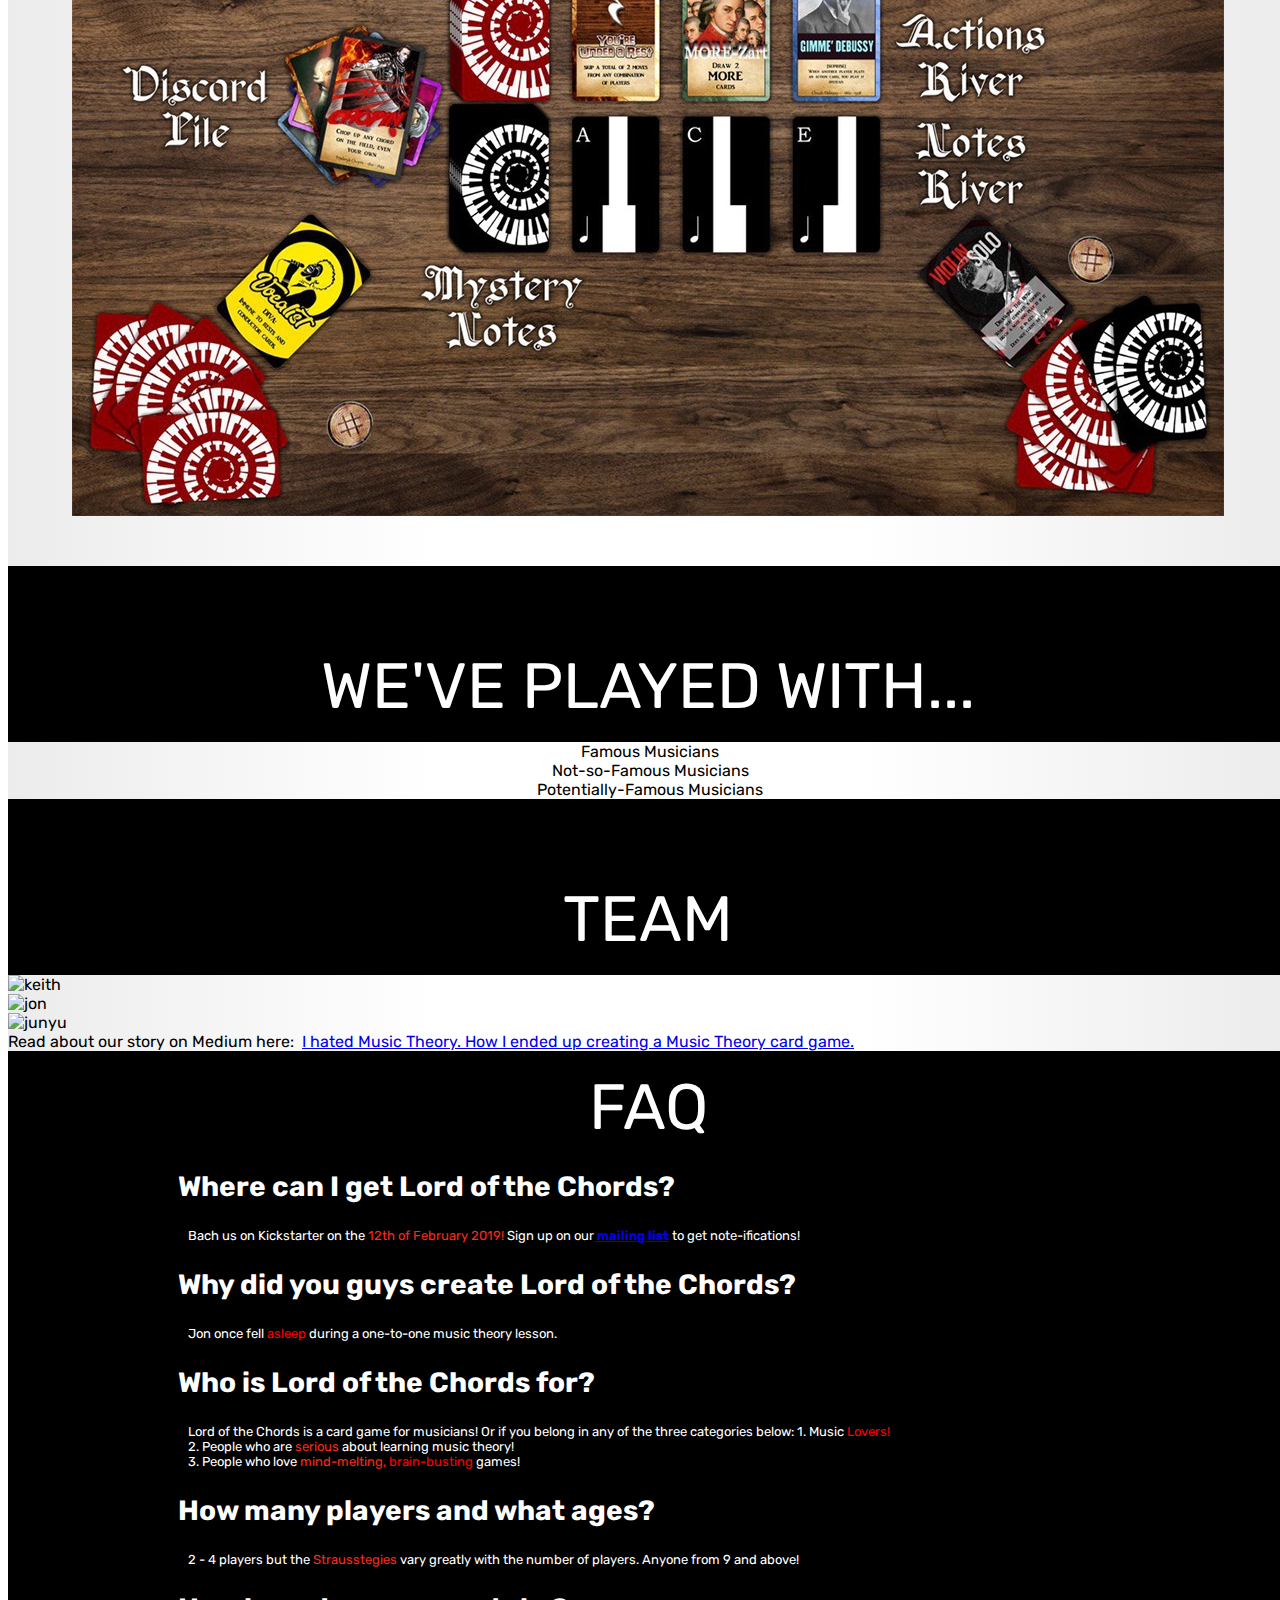
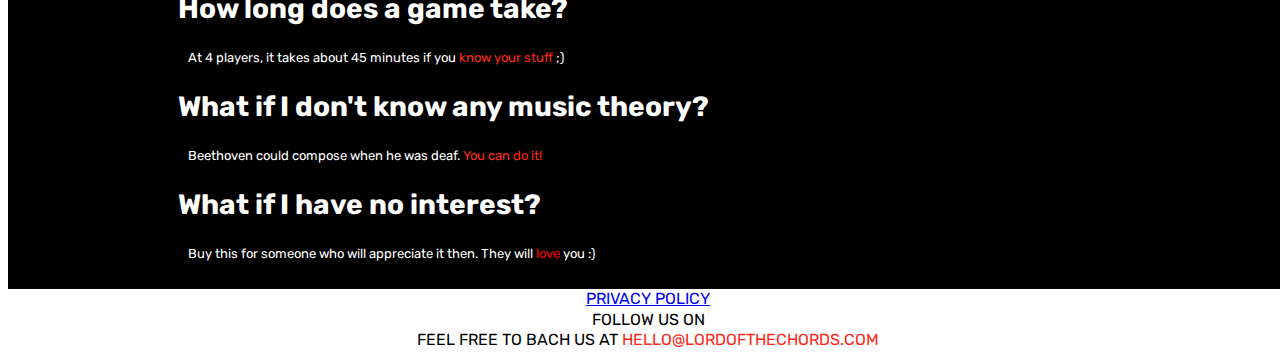
==== commit 6414edb4: "init branch launched" ====
--- a/index.html
+++ b/index.html
@@ -104,7 +104,7 @@
                     <div class="row">
                         <div class="col-sm" style="text-align: center;">
                             <div id="subscribe-title" class="subscribe-title" style="margin-bottom: -30px;">
-                                GET <span class="highlight">NOTE</span>-IFIED WHEN WE LAUNCH IN <span id="kickstarter-timer"></span> DAYS
+                                GET <span class="highlight">NOTE</span>-IFIED WHEN WE LAUNCH IN <span id="kickstarter-timer"></span>
                             </div>
                             <div id="embedForm" data-vl-widget="embedForm"></div>
                             <div id="reminder" class="subscribe-desc align-center">
@@ -116,10 +116,10 @@
                     <div class="row">
                         <div class="col-sm" id="milestoneWidget" style="display:none">
                             <div class="align-center">
-                                <span class="highlight">Henry Windham III</span> is the current Lord of the Leads at <span class="highlight">152 referrals</span>! 
+                                <span class="highlight">Carlos Martinez</span> is the current Lord of the Leads at <span class="highlight">295 referrals</span>! 
                             </div>
                             <div class="align-center">
-                                <span class="highlight">Carlos Martinez</span> is in second place at <span class="highlight">115 referrals</span>! 
+                                <span class="highlight">Henry Windham III</span> is in second place at <span class="highlight">252 referrals</span>! 
                             </div>
                             <div data-vl-widget="milestoneWidget"></div>
                         </div>
@@ -130,7 +130,9 @@
                         <iframe src="https://www.youtube.com/embed/QGzl1Olyv5Y" allow="accelerometer; autoplay; encrypted-media; gyroscope; picture-in-picture" allowfullscreen></iframe>
                     </div>
                 </div>
-
+                <div class="updates row wrapper px-3 justify-content-center">
+                    <a href="https://www.facebook.com/events/368866170509548/">Click here to join our FB Event in Singapore!</a> &nbsp;Even if you're not in Singapore, you can indicate "Interested" to be reminded by FB when we launch!
+                </div>
             <div class="container-fluid  align-center px-0" id="how-to-play">
                 <div class="section">
                     <p class="p-main text-center color-white">
@@ -248,6 +250,9 @@
                 <div class="col-sm-3 team-members">
                     <img class="img-fluid lozad" data-src="images/team/junyu.png" alt="junyu">
                 </div>
+            </div>
+            <div class="updates wrapper row justify-content-sm-center px-3">
+                Read about our story on Medium here: &nbsp;<a href="https://medium.com/@jonathanng/i-hated-music-theory-how-i-ended-up-creating-a-music-theory-card-game-musicians-love-ee857ea3c16d">I hated Music Theory. How I ended up creating a Music Theory card game.</a>
             </div>
             <div class="section color-white px-0" id="faq">
                 <style>
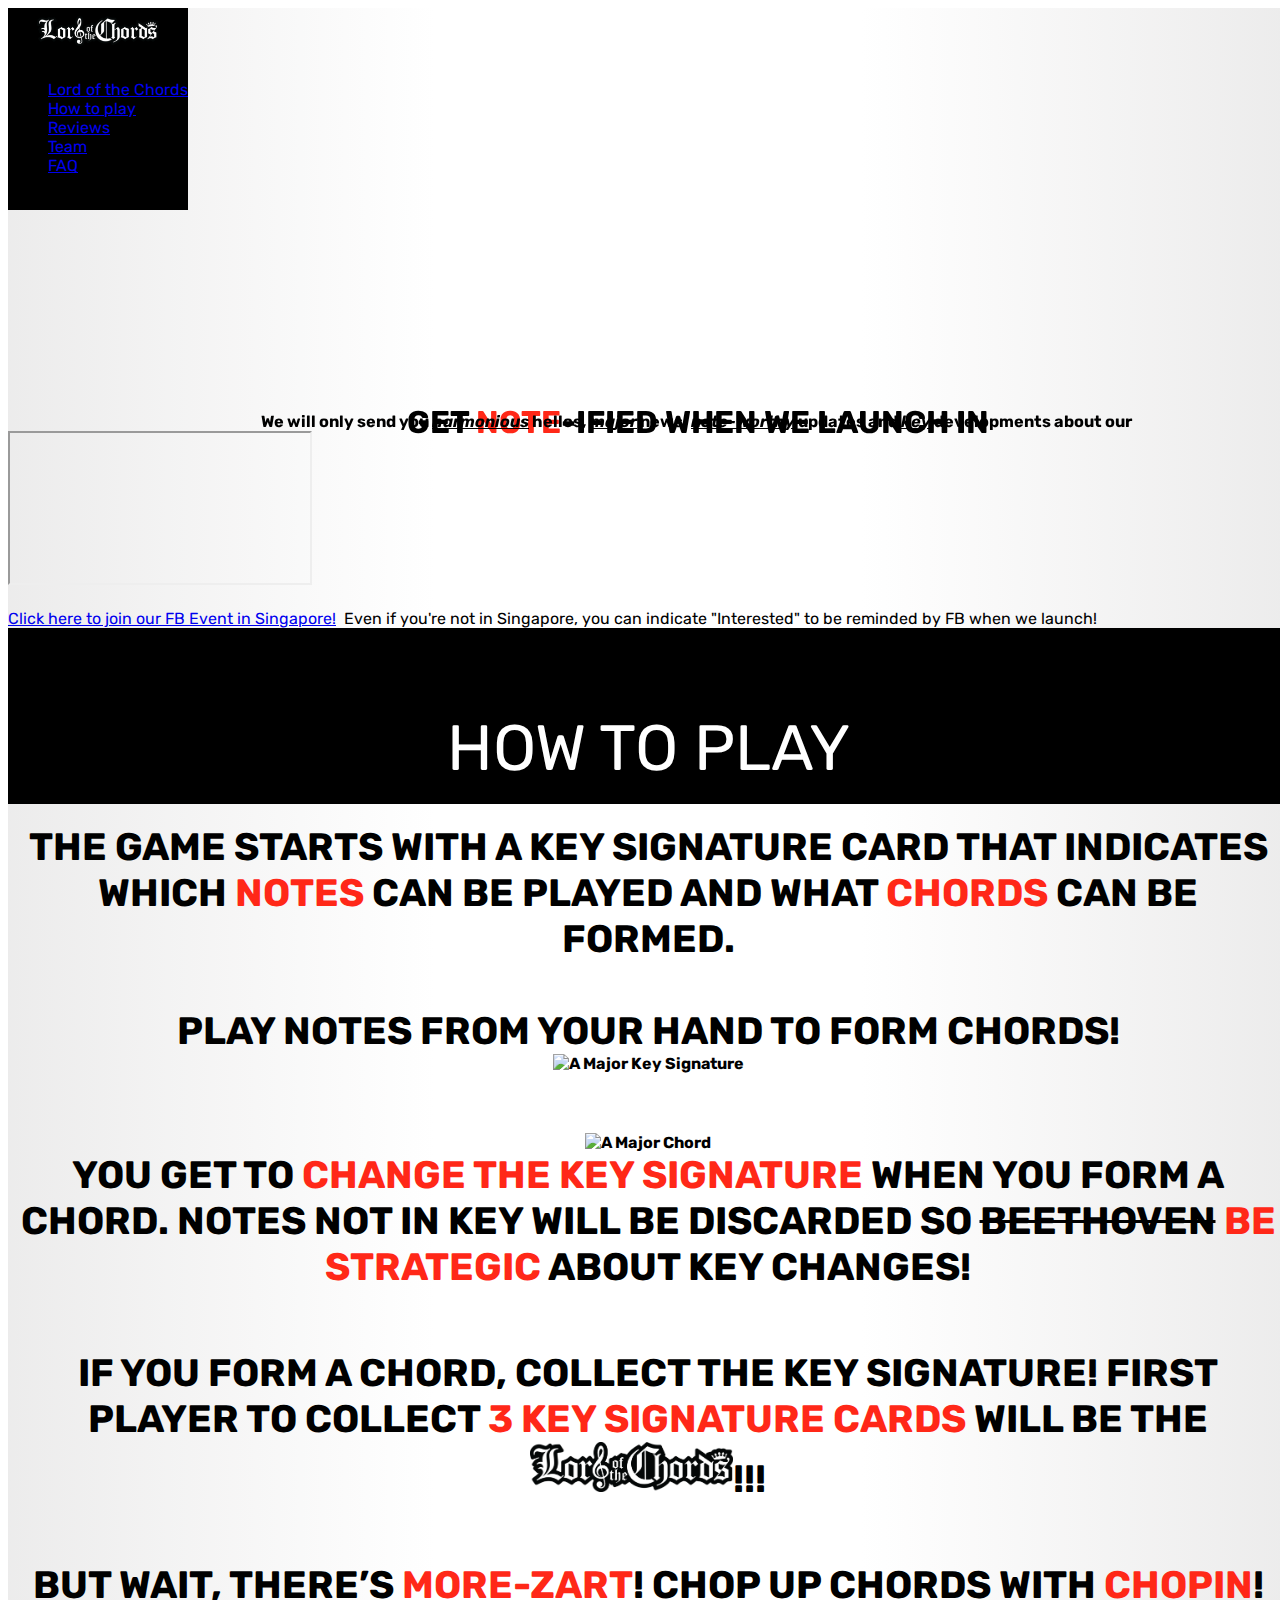
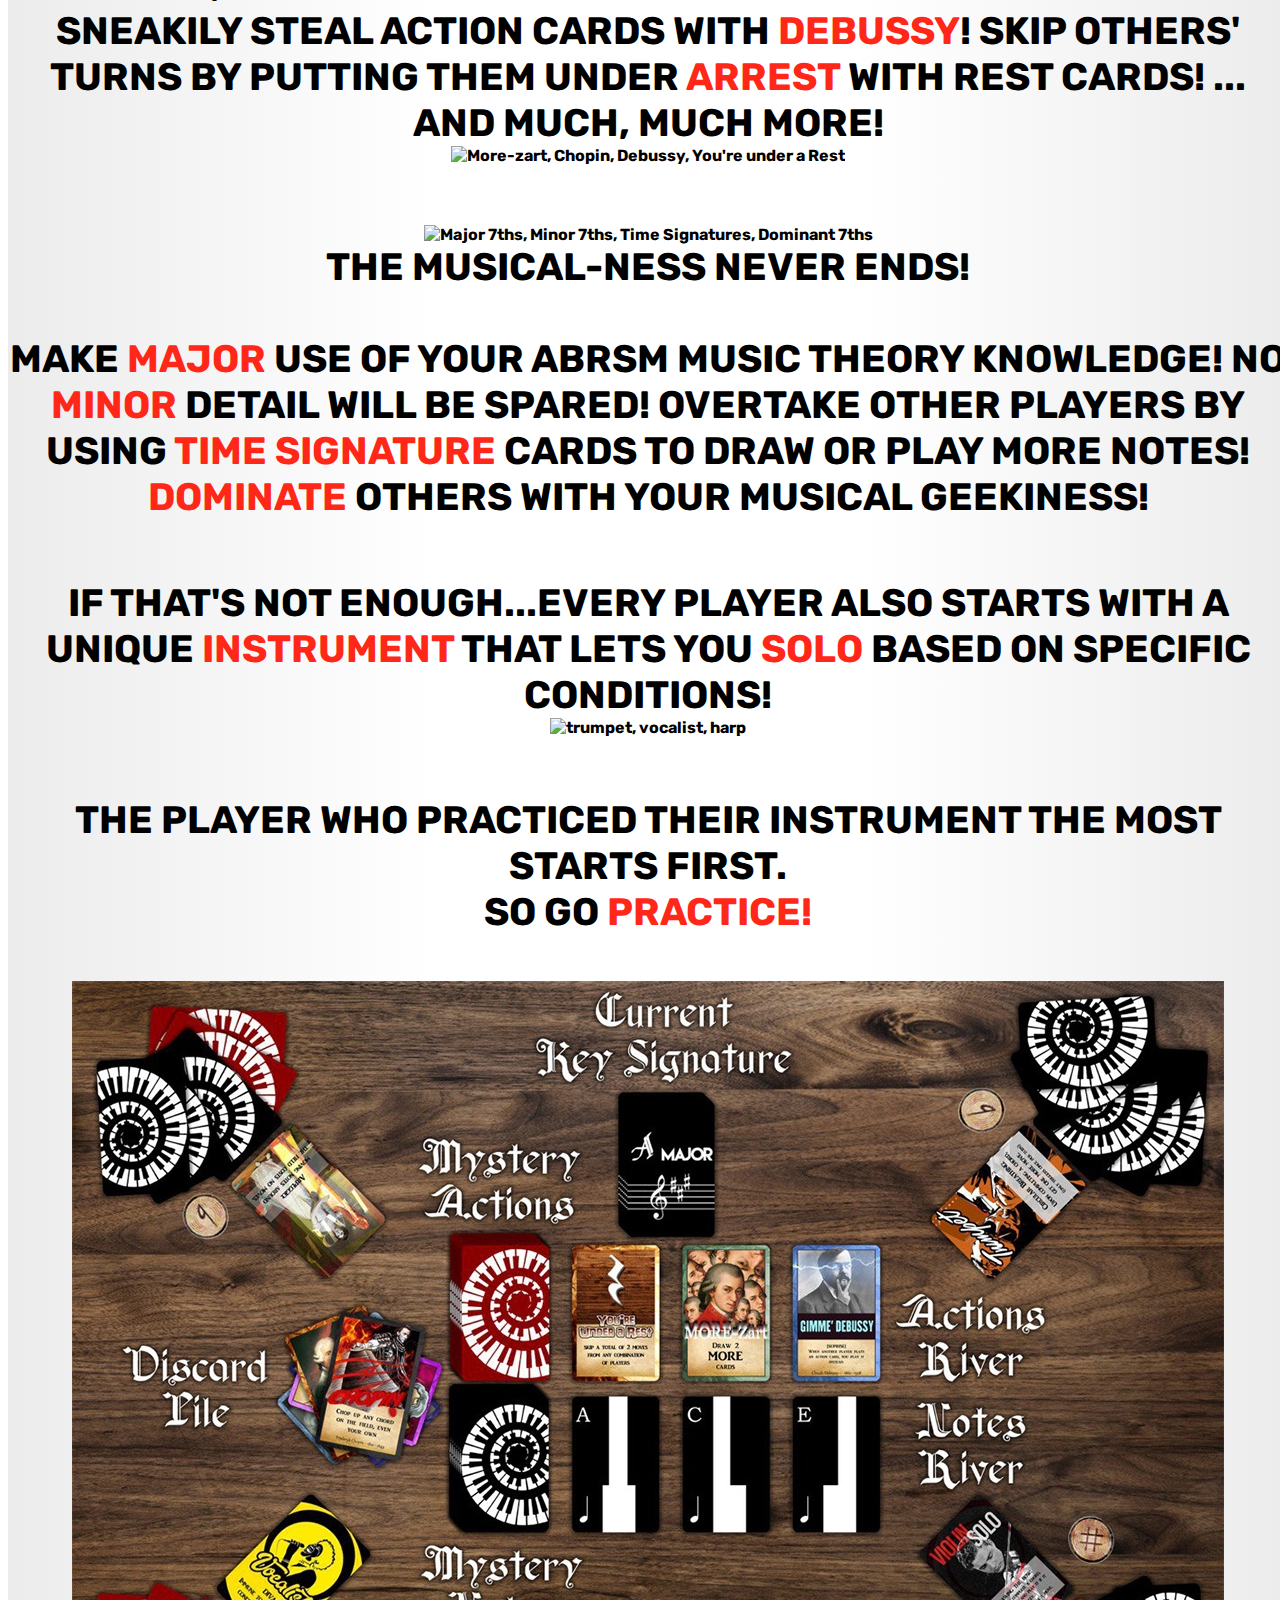
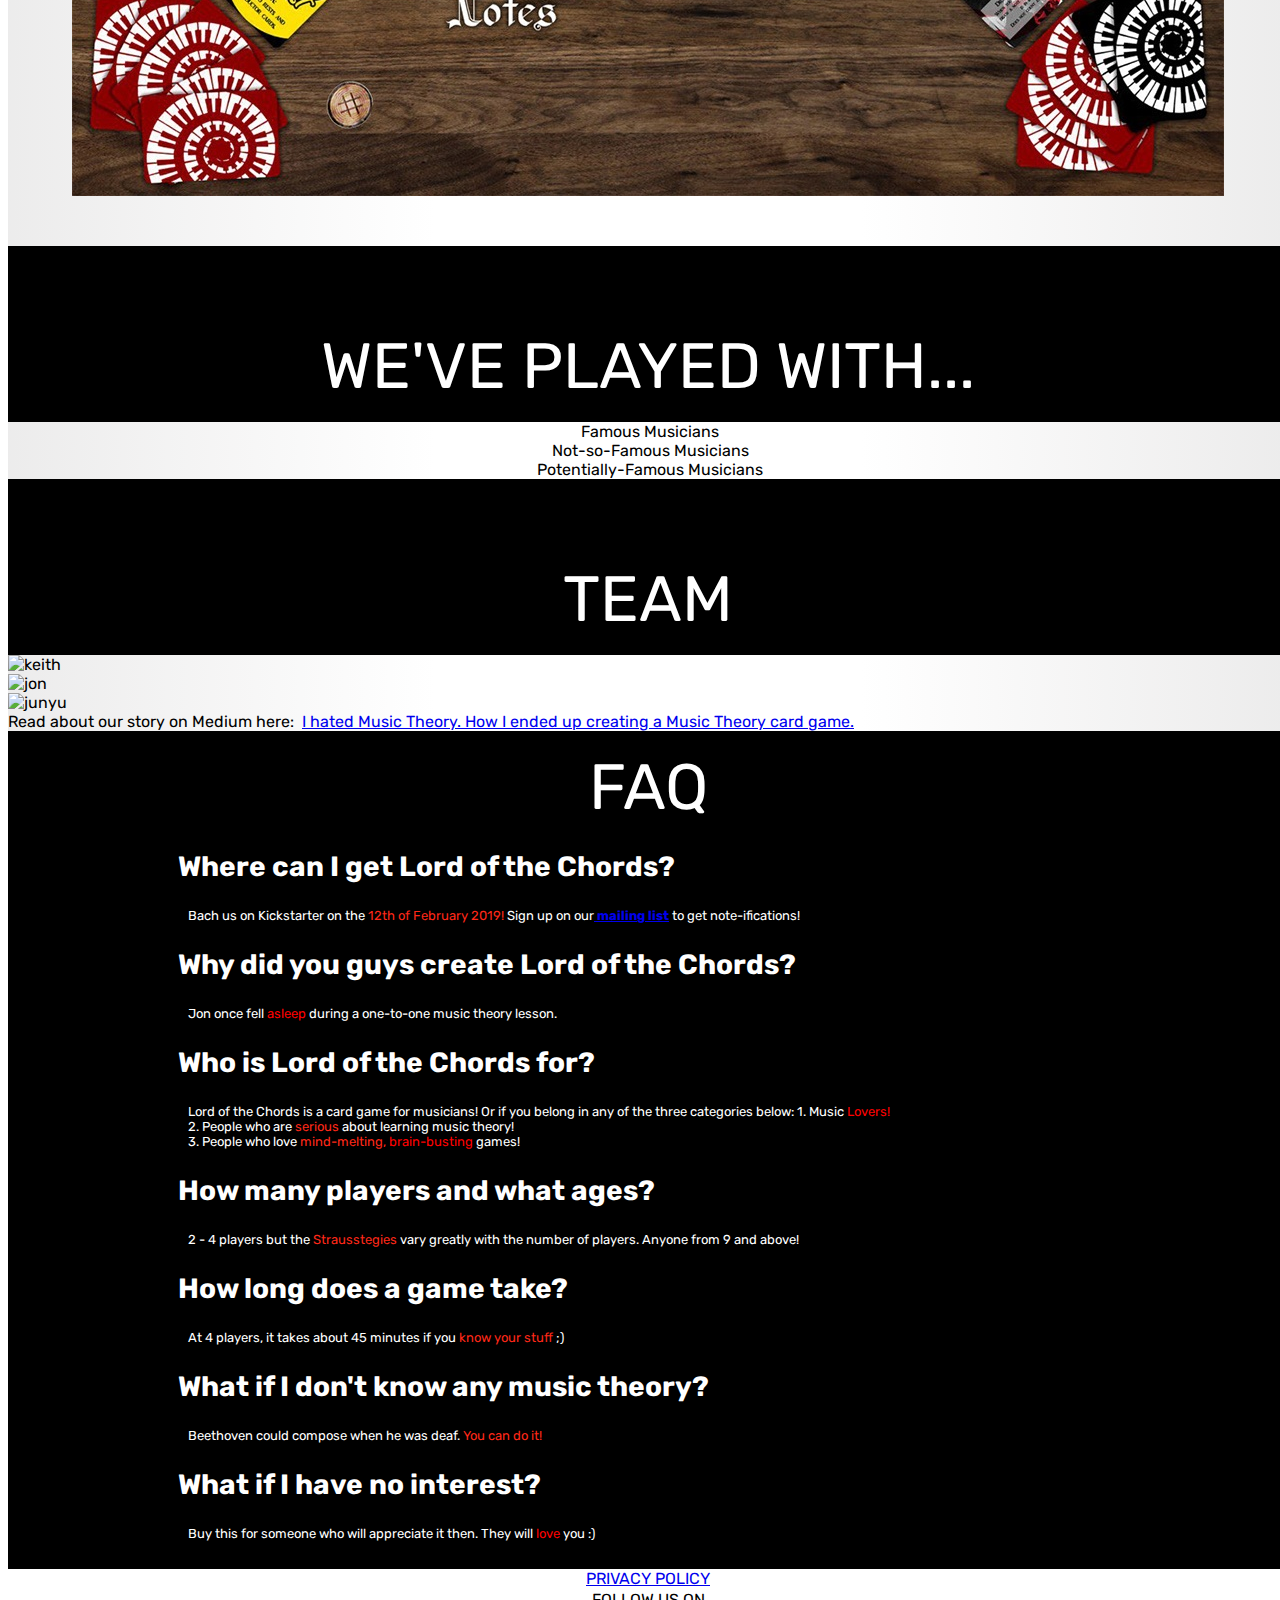
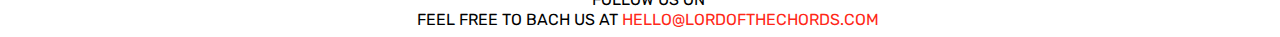
==== commit 0ba433e5: "removed VL snipper" ====
--- a/index.html
+++ b/index.html
@@ -106,7 +106,7 @@
                             <div id="subscribe-title" class="subscribe-title" style="margin-bottom: -30px;">
                                 GET <span class="highlight">NOTE</span>-IFIED WHEN WE LAUNCH IN <span id="kickstarter-timer"></span>
                             </div>
-                            <div id="embedForm" data-vl-widget="embedForm"></div>
+                            <!-- <div id="embedForm" data-vl-widget="embedForm"></div> -->
                             <div id="reminder" class="subscribe-desc align-center">
                                 We will only send you <span class="emphasis">harmonious</span> hellos, <span class="emphasis">major</span> news, <span class="emphasis">note-worthy</span> updates and <span class="emphasis">key</span> developments about our
                                 <img class="img-fluid kickstarter-logo lozad" data-src="images/kickstarter-new-logo.png">
@@ -121,7 +121,7 @@
                             <div class="align-center">
                                 <span class="highlight">Henry Windham III</span> is in second place at <span class="highlight">252 referrals</span>! 
                             </div>
-                            <div data-vl-widget="milestoneWidget"></div>
+                            <!-- <div data-vl-widget="milestoneWidget"></div> -->
                         </div>
                     </div>
                 </div>
@@ -370,6 +370,6 @@
             observer.observe()
         </script>
         <script src="js/main.js"></script>
-        <script>!function(){var a=window.VL=window.VL||{};return a.instances=a.instances||{},a.invoked?void(window.console&&console.error&&console.error("VL snippet loaded twice.")):(a.invoked=!0,void(a.load=function(b,c,d){var e={};e.publicToken=b,e.config=c||{};var f=document.createElement("script");f.type="text/javascript",f.id="vrlps-js",f.defer=!0,f.src="https://app.viral-loops.com/client/vl/vl.min.js";var g=document.getElementsByTagName("script")[0];return g.parentNode.insertBefore(f,g),f.onload=function(){a.setup(e),a.instances[b]=e},e.identify=e.identify||function(a,b){e.afterLoad={identify:{userData:a,cb:b}}},e.pendingEvents=[],e.track=e.track||function(a,b){e.pendingEvents.push({event:a,cb:b})},e.pendingHooks=[],e.addHook=e.addHook||function(a,b){e.pendingHooks.push({name:a,cb:b})},e.$=e.$||function(a){e.pendingHooks.push({name:"ready",cb:a})},e}))}();var campaign=VL.load("Psd_b9HY_VAVdIfCLblhcjZbKV8",{autoLoadWidgets:!0});</script>
+        <!-- <script>!function(){var a=window.VL=window.VL||{};return a.instances=a.instances||{},a.invoked?void(window.console&&console.error&&console.error("VL snippet loaded twice.")):(a.invoked=!0,void(a.load=function(b,c,d){var e={};e.publicToken=b,e.config=c||{};var f=document.createElement("script");f.type="text/javascript",f.id="vrlps-js",f.defer=!0,f.src="https://app.viral-loops.com/client/vl/vl.min.js";var g=document.getElementsByTagName("script")[0];return g.parentNode.insertBefore(f,g),f.onload=function(){a.setup(e),a.instances[b]=e},e.identify=e.identify||function(a,b){e.afterLoad={identify:{userData:a,cb:b}}},e.pendingEvents=[],e.track=e.track||function(a,b){e.pendingEvents.push({event:a,cb:b})},e.pendingHooks=[],e.addHook=e.addHook||function(a,b){e.pendingHooks.push({name:a,cb:b})},e.$=e.$||function(a){e.pendingHooks.push({name:"ready",cb:a})},e}))}();var campaign=VL.load("Psd_b9HY_VAVdIfCLblhcjZbKV8",{autoLoadWidgets:!0});</script> -->
     </body>
 </html>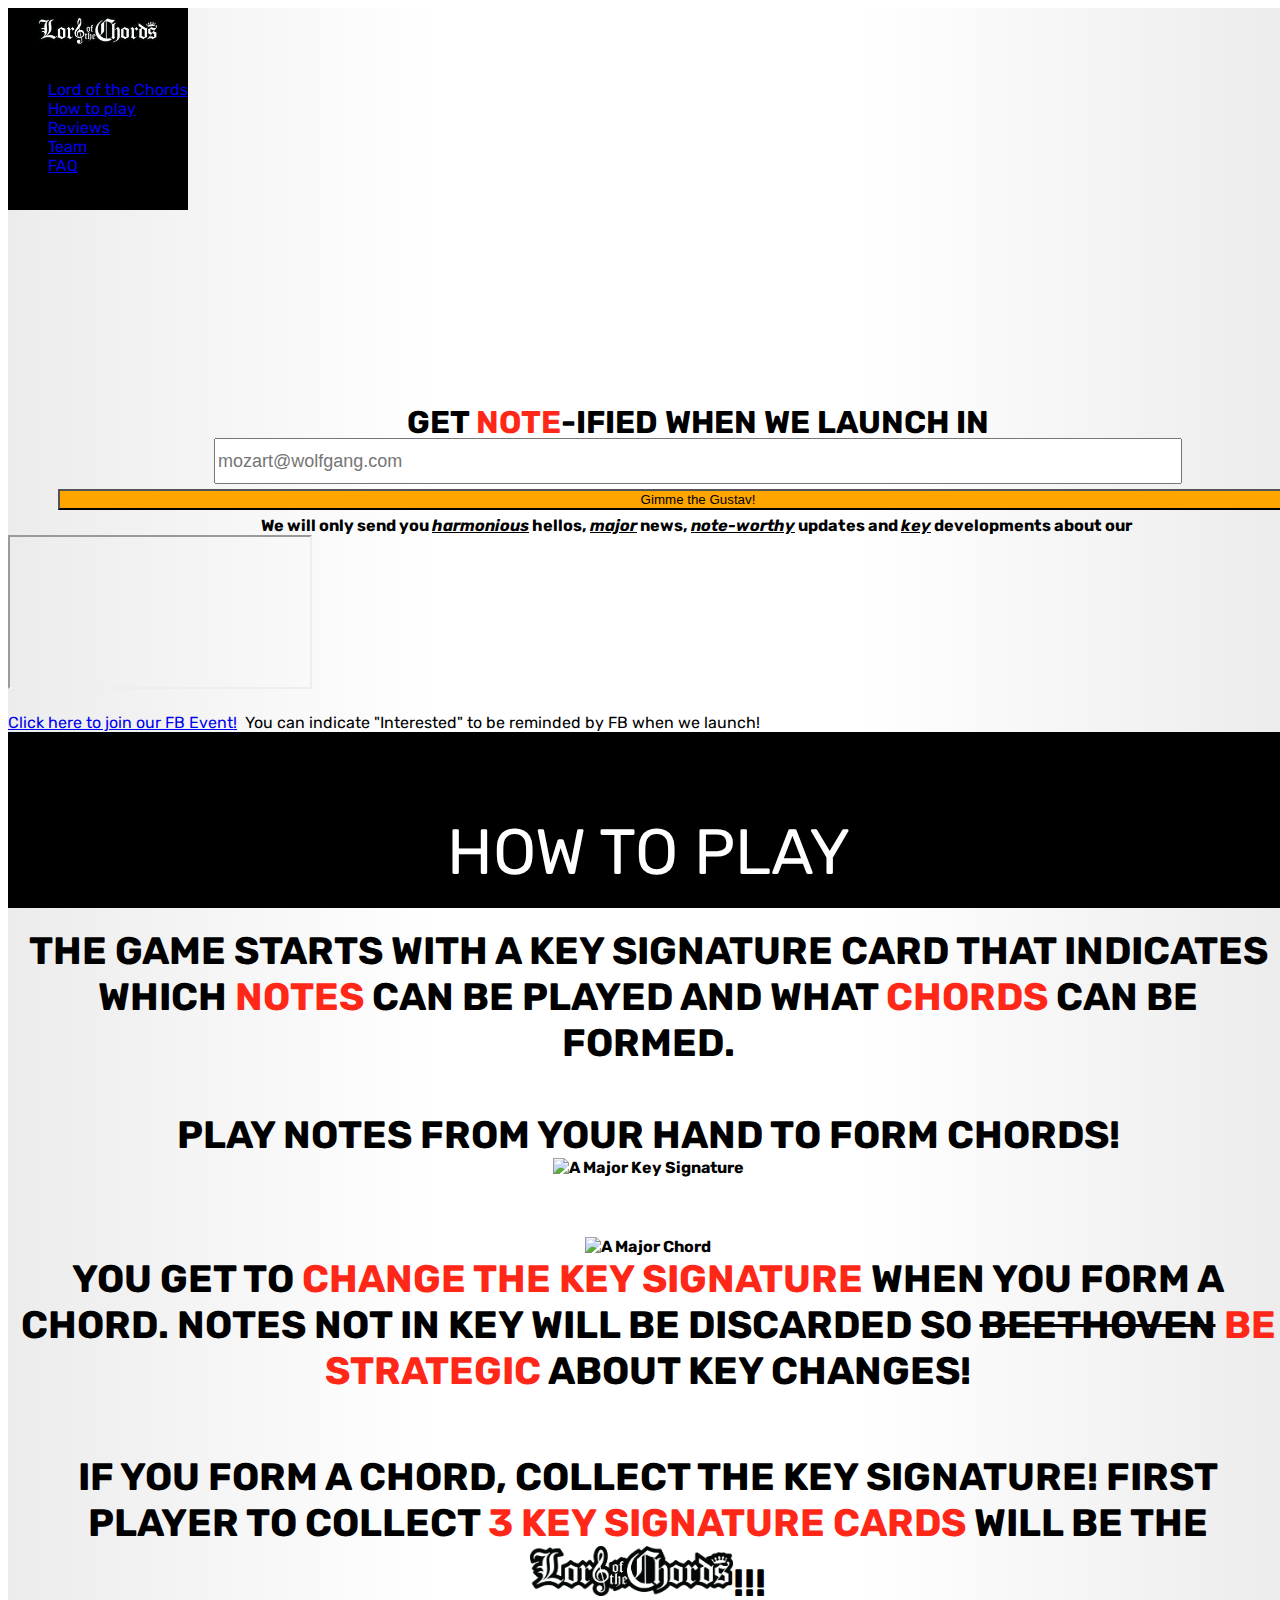
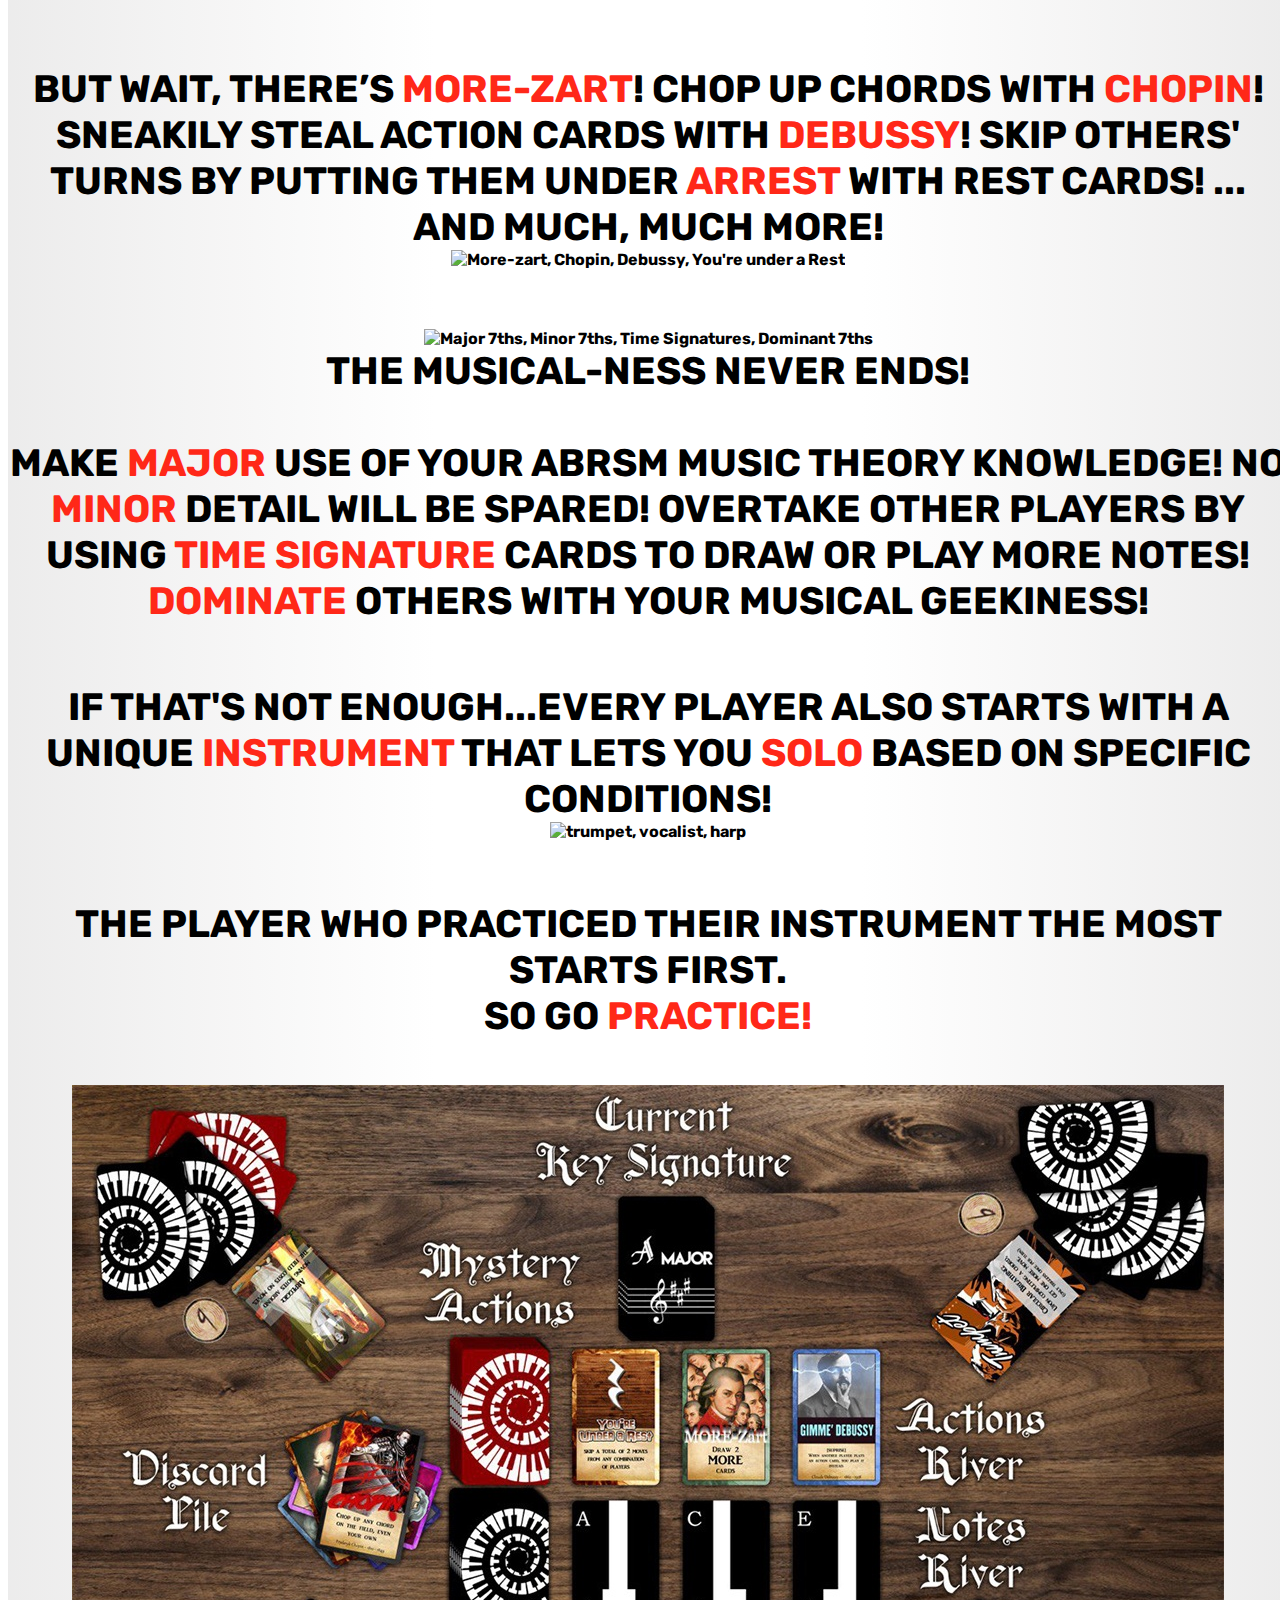
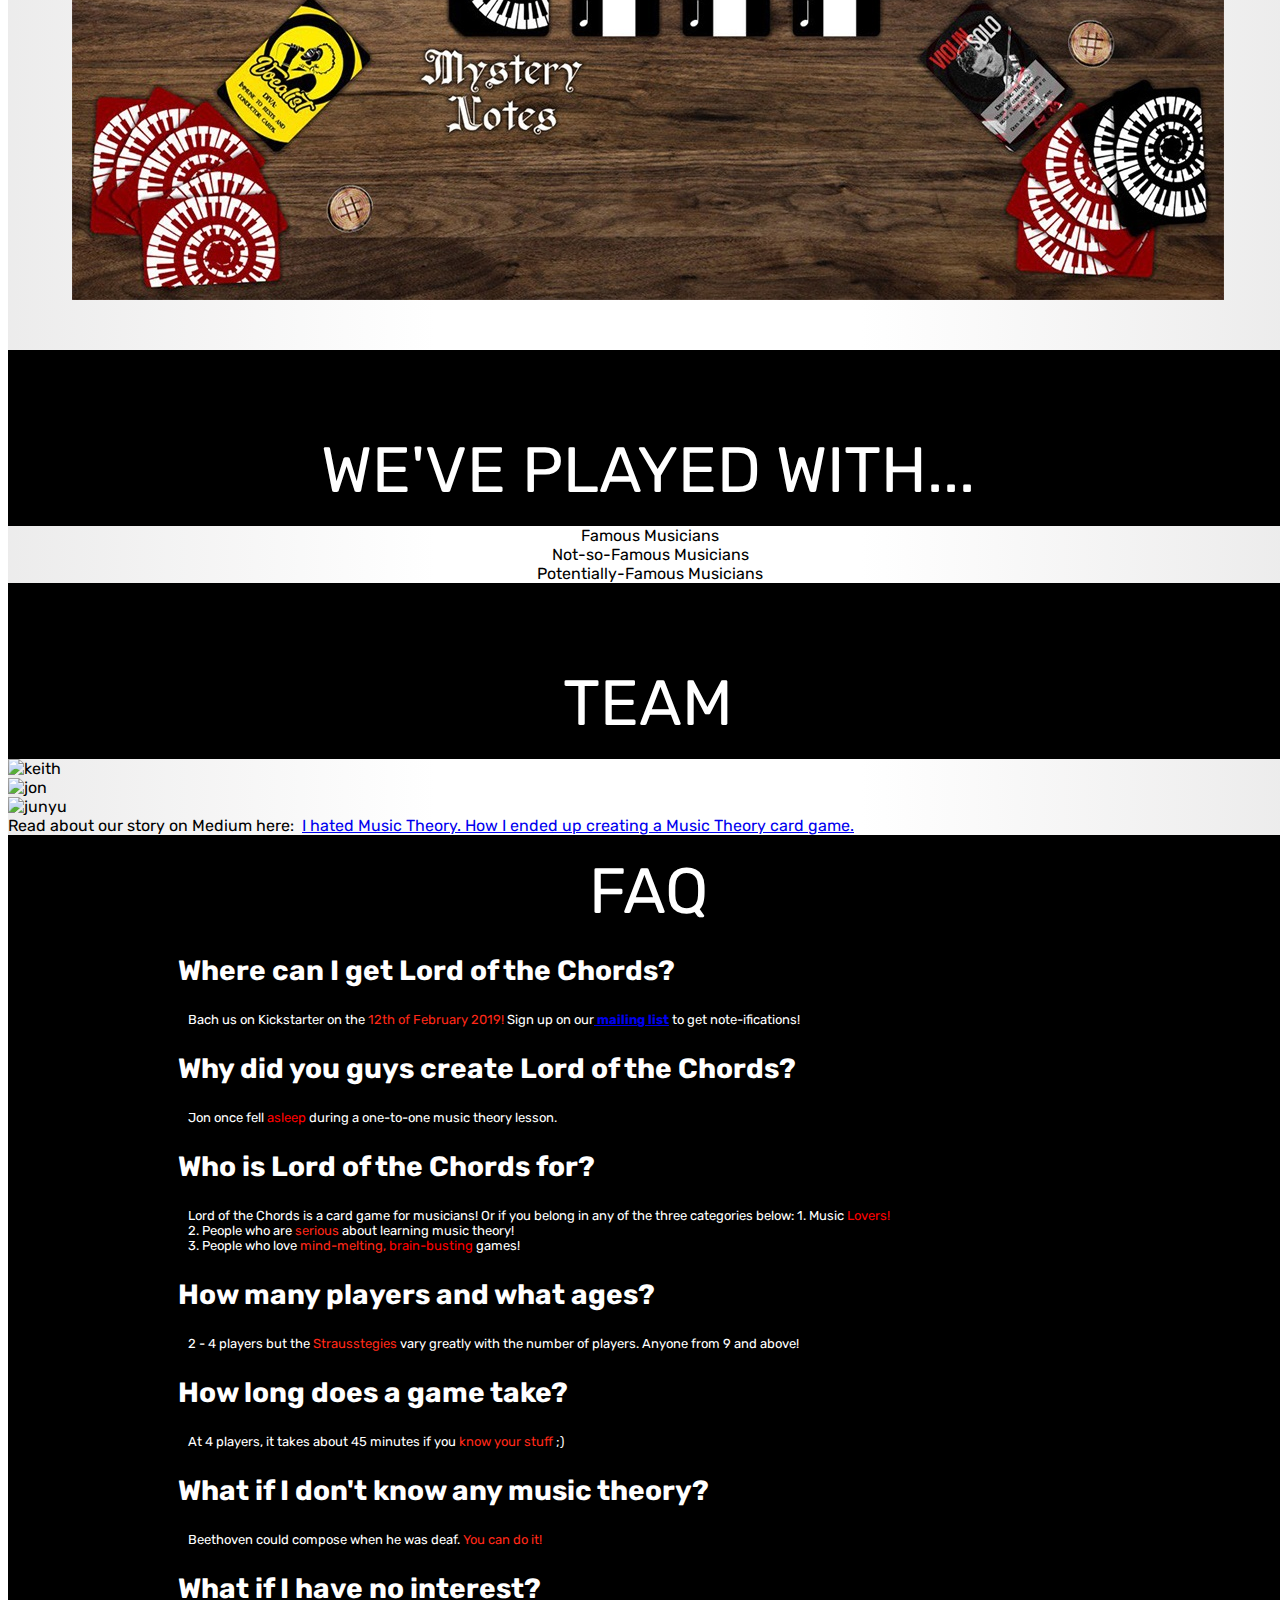
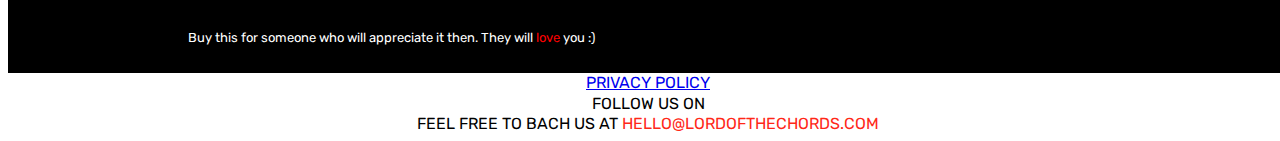
==== commit d9e0aaff: "added ga tracking" ====
--- a/index.html
+++ b/index.html
@@ -17,43 +17,45 @@
         <meta property="og:title" content="Lord of the Chords: The Punniest Music Theory Card Game!">
         <meta property="og:description" content="The music theory card game musicians play when they're not playing music!">
         <meta property="og:image" content="http://lordofthechords.com/images/preview.jpg">
-        <meta property="og:url" content="http://www.lordofthechords.com">
-        <!-- Google Tag Manager -->
-        <script>(function(w,d,s,l,i){w[l]=w[l]||[];w[l].push({'gtm.start':
-            new Date().getTime(),event:'gtm.js'});var f=d.getElementsByTagName(s)[0],
-            j=d.createElement(s),dl=l!='dataLayer'?'&l='+l:'';j.async=true;j.src=
-            'https://www.googletagmanager.com/gtm.js?id='+i+dl;f.parentNode.insertBefore(j,f);
-        })(window,document,'script','dataLayer','GTM-54CQBDG');</script>
-        <!-- End Google Tag Manager -->
-        <!-- Global site tag (gtag.js), (gtag.config), (gtag.config) - Google Analytics -->
-        <script async src="https://www.googletagmanager.com/gtag/js?id=UA-129405868-1"></script>
+        <meta property="og:url" content="http://kickstarter2.lordofthechords.com">
+        <!-- Global site tag (gtag.js) - Google Analytics -->
+        <script async src="https://www.googletagmanager.com/gtag/js?id=UA-129405868-7"></script>
         <script>
-            window.dataLayer = window.dataLayer || [];
-            function gtag(){dataLayer.push(arguments);}
-            gtag('js', new Date());
-            gtag('config', 'UA-129405868-1');
-            gtag('config', 'AW-777186400');
+        window.dataLayer = window.dataLayer || [];
+        function gtag(){dataLayer.push(arguments);}
+        gtag('js', new Date());
+
+        gtag('config', 'UA-129405868-7');
         </script>
+
         <!-- Facebook Pixel Code -->
-        <script>
-            !function(f,b,e,v,n,t,s)
-            {if(f.fbq)return;n=f.fbq=function(){n.callMethod?
-            n.callMethod.apply(n,arguments):n.queue.push(arguments)};
-            if(!f._fbq)f._fbq=n;n.push=n;n.loaded=!0;n.version='2.0';
-            n.queue=[];t=b.createElement(e);t.async=!0;
-            t.src=v;s=b.getElementsByTagName(e)[0];
-            s.parentNode.insertBefore(t,s)}(window,document,'script',
-            'https://connect.facebook.net/en_US/fbevents.js');
-            fbq('init', '447975599062950'); 
-            fbq('track', 'PageView');
-        </script>
-        <noscript>
-            <img height="1" width="1" 
-            src="https://www.facebook.com/tr?id=447975599062950&ev=PageView
-            &noscript=1"/>
-        </noscript>
-        <!-- End Facebook Pixel Code -->
+<script>
+    !function(f,b,e,v,n,t,s)
+    {if(f.fbq)return;n=f.fbq=function(){n.callMethod?
+    n.callMethod.apply(n,arguments):n.queue.push(arguments)};
+    if(!f._fbq)f._fbq=n;n.push=n;n.loaded=!0;n.version='2.0';
+    n.queue=[];t=b.createElement(e);t.async=!0;
+    t.src=v;s=b.getElementsByTagName(e)[0];
+    s.parentNode.insertBefore(t,s)}(window, document,'script',
+    'https://connect.facebook.net/en_US/fbevents.js');
+    fbq('init', '447975599062950');
+    fbq('track', 'PageView');
+    </script>
+    <noscript><img height="1" width="1" style="display:none"
+    src="https://www.facebook.com/tr?id=447975599062950&ev=PageView&noscript=1"
+    /></noscript>
+    <!-- End Facebook Pixel Code -->
         <meta name="google-site-verification" content="jmP3ie9nJ9SFAuAe6KAH78zeIh8YkNtIiQ_838W4dro" />
+        <meta name="google-site-verification" content="EKhlUOpaRzinRWcZKC7J-3MZ71IOHcezdtTuVNU7MeM" />
+
+        <link href="//cdn-images.mailchimp.com/embedcode/slim-10_7.css" rel="stylesheet" type="text/css">
+        <style type="text/css">
+            #mc_embed_signup{clear:left; font:14px Helvetica,Arial,sans-serif; }
+            #mc_embed_signup input.button{width: 100%; margin: 5px 0 5px 0; background-color: orange}
+            /* Add your own Mailchimp form style overrides in your site stylesheet or in this style block.
+            We recommend moving this block and the preceding CSS link to the HEAD of your HTML file. */
+
+        </style>
     </head>
 
     <body>
@@ -106,24 +108,27 @@
                             <div id="subscribe-title" class="subscribe-title" style="margin-bottom: -30px;">
                                 GET <span class="highlight">NOTE</span>-IFIED WHEN WE LAUNCH IN <span id="kickstarter-timer"></span>
                             </div>
-                            <!-- <div id="embedForm" data-vl-widget="embedForm"></div> -->
+                            <!-- Begin Mailchimp Signup Form -->
+                            
+                            <div id="mc_embed_signup">
+                            <form action="https://lordofthechords.us19.list-manage.com/subscribe/post?u=6b7e4a798687d13a13ac848d5&amp;id=6fce652261" method="post" id="mc-embedded-subscribe-form" name="mc-embedded-subscribe-form" class="validate" target="_blank" novalidate>
+                                <div id="mc_embed_signup_scroll">
+                                <!-- <label for="mce-EMAIL">Subscribe</label> -->
+                                <input type="email" value="" name="EMAIL" class="email" id="mce-EMAIL" placeholder="mozart@wolfgang.com" required>
+                                <!-- real people should not fill this in and expect good things - do not remove this or risk form bot signups-->
+                                <div style="position: absolute; left: -5000px;" aria-hidden="true"><input type="text" name="b_6b7e4a798687d13a13ac848d5_6fce652261" tabindex="-1" value=""></div>
+                                <div class="clear"><input type="submit" value="Gimme the Gustav!" name="subscribe" id="mc-embedded-subscribe" class="button"></div>
+                                </div>
+                            </form>
+                            </div>
+
+                            <!--End mc_embed_signup-->
                             <div id="reminder" class="subscribe-desc align-center">
                                 We will only send you <span class="emphasis">harmonious</span> hellos, <span class="emphasis">major</span> news, <span class="emphasis">note-worthy</span> updates and <span class="emphasis">key</span> developments about our
                                 <img class="img-fluid kickstarter-logo lozad" data-src="images/kickstarter-new-logo.png">
                             </div>
                         </div>
                     </div>
-                    <div class="row">
-                        <div class="col-sm" id="milestoneWidget" style="display:none">
-                            <div class="align-center">
-                                <span class="highlight">Carlos Martinez</span> is the current Lord of the Leads at <span class="highlight">295 referrals</span>! 
-                            </div>
-                            <div class="align-center">
-                                <span class="highlight">Henry Windham III</span> is in second place at <span class="highlight">252 referrals</span>! 
-                            </div>
-                            <!-- <div data-vl-widget="milestoneWidget"></div> -->
-                        </div>
-                    </div>
                 </div>
                 <div class="row justify-content-center">
                     <div class="col-sm-10 col-md-8 col-lg-6 embed-responsive embed-responsive-16by9 reaction-video">
@@ -131,7 +136,7 @@
                     </div>
                 </div>
                 <div class="updates row wrapper px-3 justify-content-center">
-                    <a href="https://www.facebook.com/events/368866170509548/">Click here to join our FB Event in Singapore!</a> &nbsp;Even if you're not in Singapore, you can indicate "Interested" to be reminded by FB when we launch!
+                    <a href="https://www.facebook.com/events/616153602370530">Click here to join our FB Event!</a> &nbsp;You can indicate "Interested" to be reminded by FB when we launch!
                 </div>
             <div class="container-fluid  align-center px-0" id="how-to-play">
                 <div class="section">
@@ -370,6 +375,7 @@
             observer.observe()
         </script>
         <script src="js/main.js"></script>
-        <!-- <script>!function(){var a=window.VL=window.VL||{};return a.instances=a.instances||{},a.invoked?void(window.console&&console.error&&console.error("VL snippet loaded twice.")):(a.invoked=!0,void(a.load=function(b,c,d){var e={};e.publicToken=b,e.config=c||{};var f=document.createElement("script");f.type="text/javascript",f.id="vrlps-js",f.defer=!0,f.src="https://app.viral-loops.com/client/vl/vl.min.js";var g=document.getElementsByTagName("script")[0];return g.parentNode.insertBefore(f,g),f.onload=function(){a.setup(e),a.instances[b]=e},e.identify=e.identify||function(a,b){e.afterLoad={identify:{userData:a,cb:b}}},e.pendingEvents=[],e.track=e.track||function(a,b){e.pendingEvents.push({event:a,cb:b})},e.pendingHooks=[],e.addHook=e.addHook||function(a,b){e.pendingHooks.push({name:a,cb:b})},e.$=e.$||function(a){e.pendingHooks.push({name:"ready",cb:a})},e}))}();var campaign=VL.load("Psd_b9HY_VAVdIfCLblhcjZbKV8",{autoLoadWidgets:!0});</script> -->
+        <!-- <temp data-prettydiff-ignore><temp data-prettydiff-ignore><temp data-prettydiff-ignore><temp data-prettydiff-ignore><temp data-prettydiff-ignore><temp data-prettydiff-ignore><temp data-prettydiff-ignore><temp data-prettydiff-ignore><temp data-prettydiff-ignore><temp data-prettydiff-ignore><temp data-prettydiff-ignore><temp data-prettydiff-ignore><temp data-prettydiff-ignore><temp data-prettydiff-ignore><temp data-prettydiff-ignore><temp data-prettydiff-ignore><temp data-prettydiff-ignore><temp data-prettydiff-ignore><temp data-prettydiff-ignore><temp data-prettydiff-ignore><script>!function(){var a=window.VL=window.VL||{};return a.instances=a.instances||{},a.invoked?void(window.console&&console.error&&console.error("VL snippet loaded twice.")):(a.invoked=!0,void(a.load=function(b,c,d){var e={};e.publicToken=b,e.config=c||{};var f=document.createElement("script");f.type="text/javascript",f.id="vrlps-js",f.defer=!0,f.src="https://app.viral-loops.com/client/vl/vl.min.js";var g=document.getElementsByTagName("script")[0];return g.parentNode.insertBefore(f,g),f.onload=function(){a.setup(e),a.instances[b]=e},e.identify=e.identify||function(a,b){e.afterLoad={identify:{userData:a,cb:b}}},e.pendingEvents=[],e.track=e.track||function(a,b){e.pendingEvents.push({event:a,cb:b})},e.pendingHooks=[],e.addHook=e.addHook||function(a,b){e.pendingHooks.push({name:a,cb:b})},e.$=e.$||function(a){e.pendingHooks.push({name:"ready",cb:a})},e}))}();var campaign=VL.load("Psd_b9HY_VAVdIfCLblhcjZbKV8",{autoLoadWidgets:!0});</script></temp></temp></temp></temp></temp></temp></temp></temp></temp></temp></temp></temp></temp></temp></temp></temp></temp></temp></temp></temp> -->
+    <meta name="google-site-verification" content="EKhlUOpaRzinRWcZKC7J-3MZ71IOHcezdtTuVNU7MeM" />
     </body>
 </html>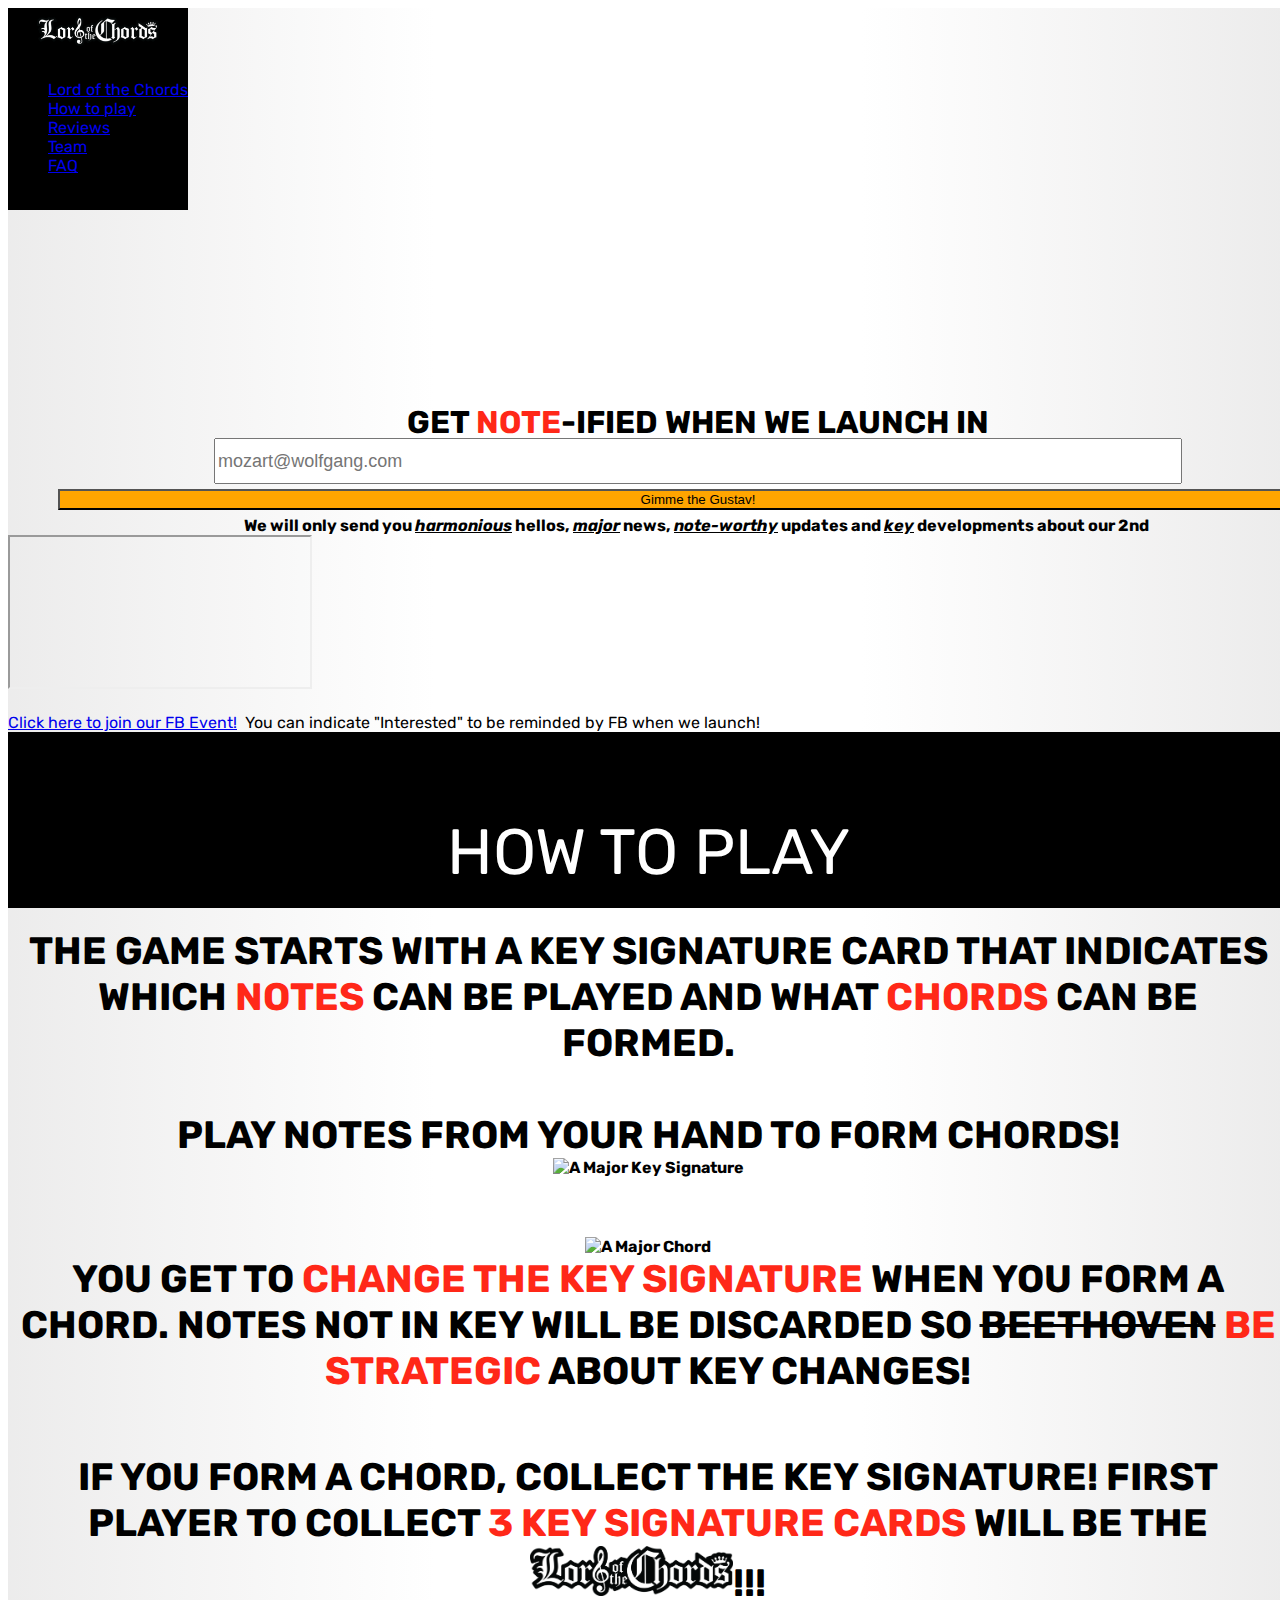
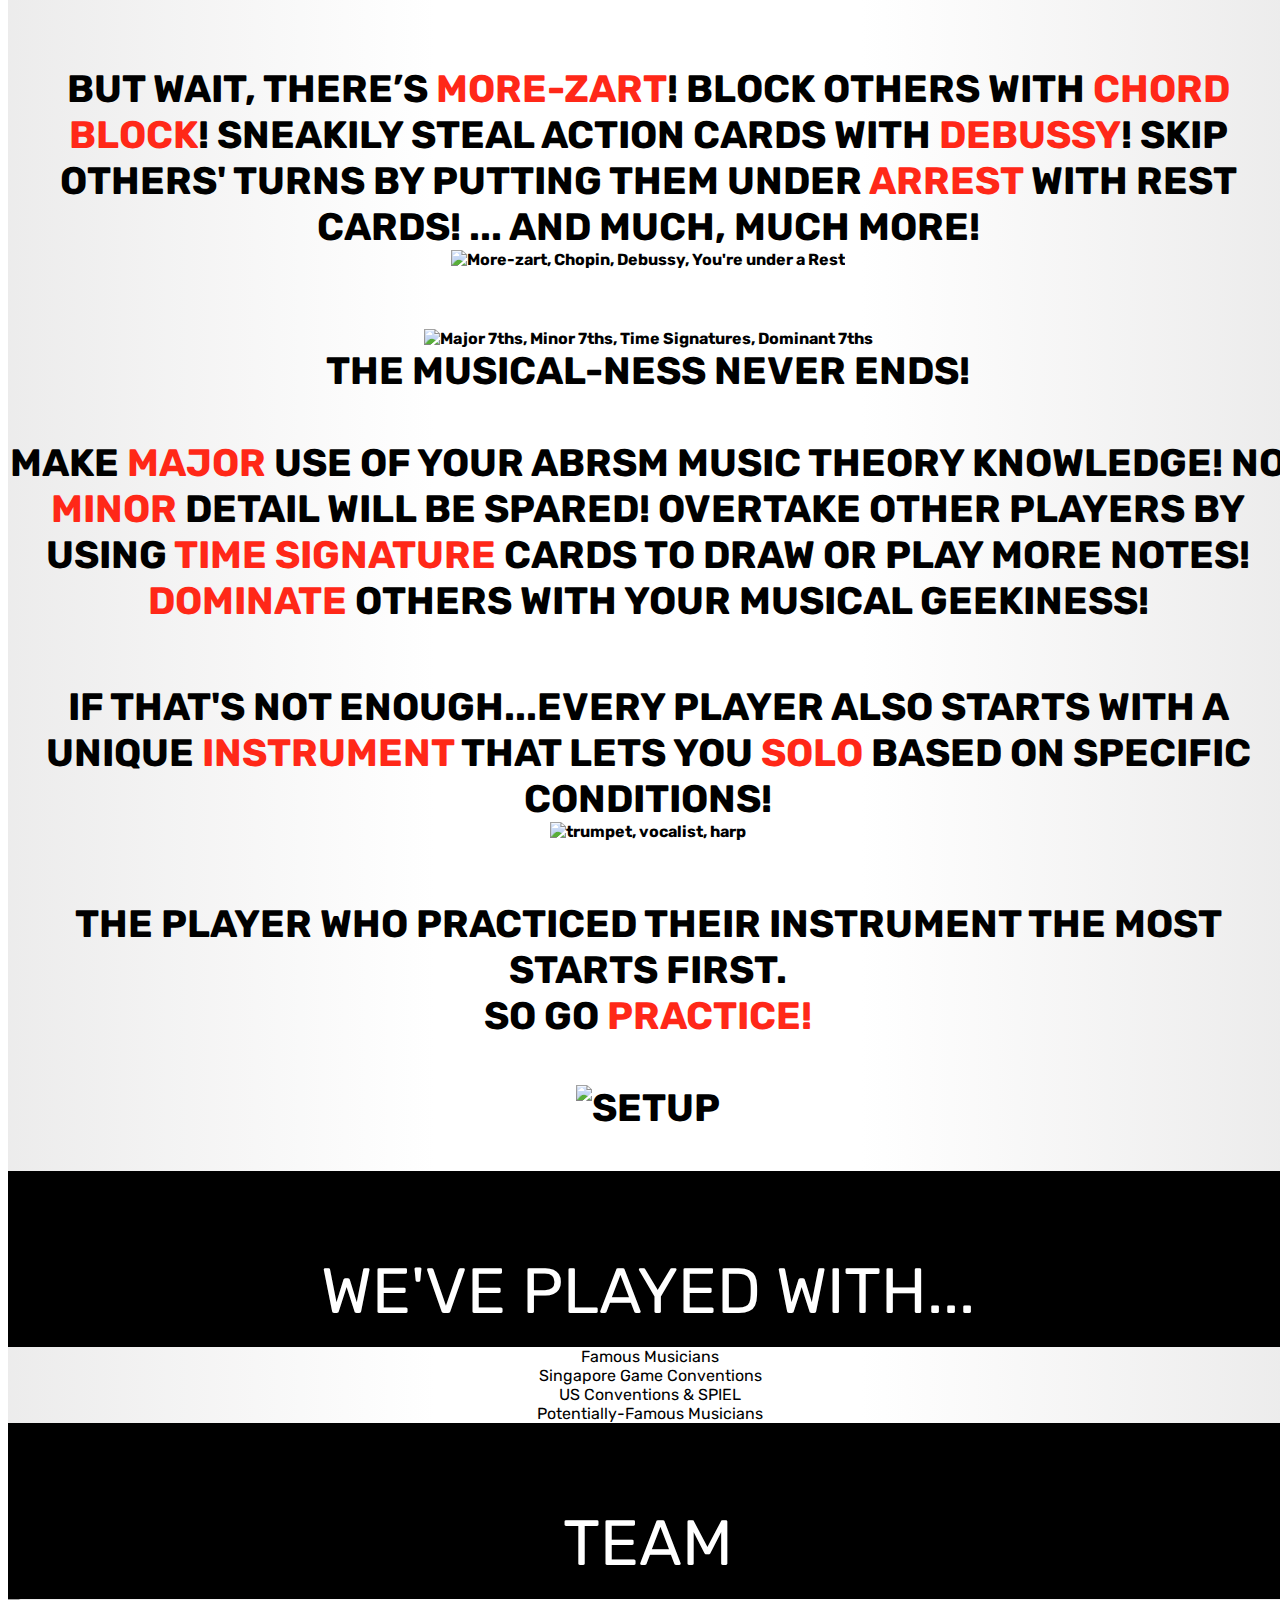
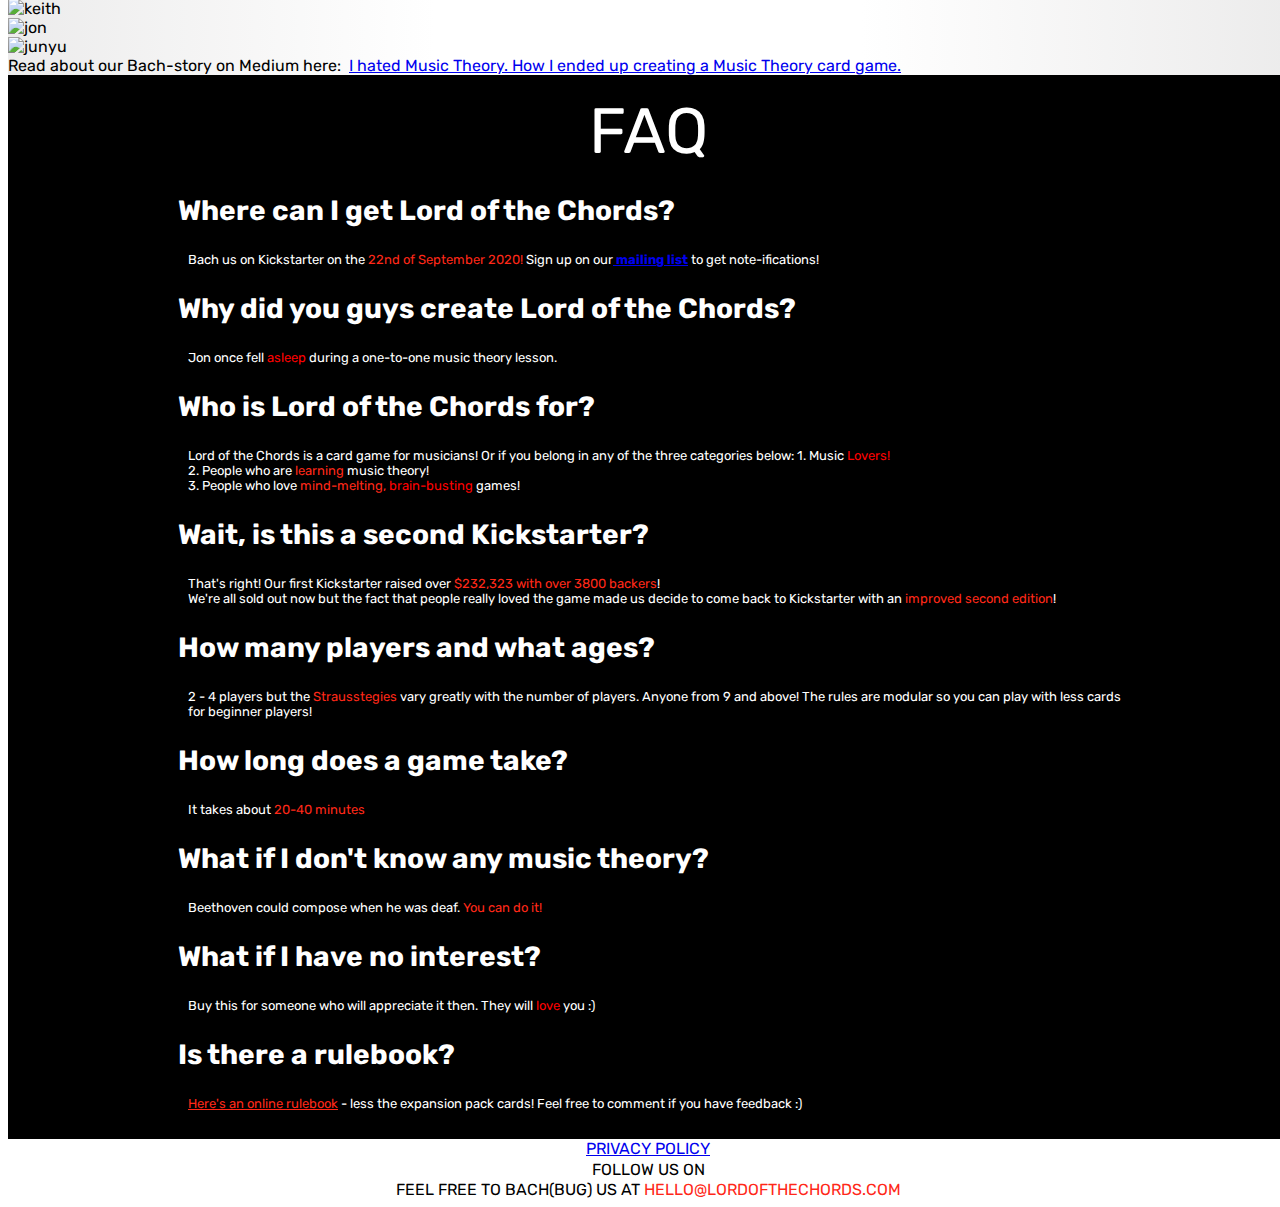
==== commit c29c70a2: "updated rulebook link and added social proof" ====
--- a/index.html
+++ b/index.html
@@ -99,7 +99,7 @@
             </div>
             <div class="row justify-content-center">
                 <div class="col-sm-10 col-md-8 col-lg-6 embed-responsive embed-responsive-16by9">
-                    <iframe src="https://www.youtube.com/embed/QwGFJ9cXMXU" frameborder="0" allow="accelerometer; autoplay; encrypted-media; gyroscope; picture-in-picture" allowfullscreen></iframe>
+                    <iframe src="https://www.youtube.com/embed/8XdMsPINRTc" frameborder="0" allow="accelerometer; autoplay; encrypted-media; gyroscope; picture-in-picture" allowfullscreen></iframe>
                 </div>
             </div>
                 <div class="container" id="lotc">
@@ -124,7 +124,7 @@
 
                             <!--End mc_embed_signup-->
                             <div id="reminder" class="subscribe-desc align-center">
-                                We will only send you <span class="emphasis">harmonious</span> hellos, <span class="emphasis">major</span> news, <span class="emphasis">note-worthy</span> updates and <span class="emphasis">key</span> developments about our
+                                We will only send you <span class="emphasis">harmonious</span> hellos, <span class="emphasis">major</span> news, <span class="emphasis">note-worthy</span> updates and <span class="emphasis">key</span> developments about our 2nd
                                 <img class="img-fluid kickstarter-logo lozad" data-src="images/kickstarter-new-logo.png">
                             </div>
                         </div>
@@ -172,7 +172,7 @@
                     <div class="how-to-play row align-items-center">
                         <div class="col-sm-5 offset-sm-1 how-to-play-text-left text-right">
                             But wait, there’s <span class="highlight">more-zart</span>!
-                            Chop up chords with <span class="highlight">Chopin</span>!
+                            Block others with  <span class="highlight">Chord Block</span>!
                             Sneakily steal action cards with <span class="highlight">Debussy</span>!
                             Skip others' turns by putting them under <span class="highlight">arrest</span> with Rest cards!
                             ... and much, much more!
@@ -184,7 +184,7 @@
                         
                     <div class="how-to-play row align-items-center">
                         <div class="col-sm-5 offset-sm-1 how-to-play-image-left">
-                            <img class="img-fluid lozad" data-src="images/how-to-play/chordsteals_timesignatures.png" alt="Major 7ths, Minor 7ths, Time Signatures, Dominant 7ths">
+                            <img class="img-fluid lozad" data-src="images/how-to-play/theory_actions.png" alt="Major 7ths, Minor 7ths, Time Signatures, Dominant 7ths">
                         </div>
                         <div class="col-sm-5 how-to-play-text-right text-left">
                             The musical-ness never ends! 
@@ -210,7 +210,7 @@
                             So go <span class="highlight">PRACTICE!</span>
                             <br>
                             <br>
-                            <img class="img-fluid" src="images/how-to-play/setup.jpg" alt="setup">
+                            <img class="img-fluid" src="images/how-to-play/layout.jpg" alt="setup">
                         </div>
                     </div>    
                 </div>
@@ -225,12 +225,16 @@
             <div class="wrapper">
                 <div class="card-group" style="text-align: center;">
                     <div class="card">
-                        <img class="card-img-top lozad" style="height:90%" data-src="images/social-proof/social-proof-af.gif">
+                        <img class="card-img-top lozad" style="height:90%" data-src="images/social-proof/celebs.gif">
                         <span style="margin-bottom:0;">Famous Musicians</span>
                     </div>
                     <div class="card">
-                        <img class="card-img-top lozad" style="height:90%" data-src="images/social-proof/gaming-conventions.gif">
-                        <span style="margin-bottom:0;">Not-so-Famous Musicians</span>
+                        <img class="card-img-top lozad" style="height:90%" data-src="images/social-proof/sgconventions.gif">
+                        <span style="margin-bottom:0;">Singapore Game Conventions</span>
+                    </div>
+                    <div class="card">
+                        <img class="card-img-top lozad" style="height:90%" data-src="images/social-proof/usconventions.gif">
+                        <span style="margin-bottom:0;">US Conventions & SPIEL</span>
                     </div>
                     <div class="card">
                         <img class="card-img-top lozad" style="height:90%" data-src="images/social-proof/kids.gif">
@@ -257,7 +261,7 @@
                 </div>
             </div>
             <div class="updates wrapper row justify-content-sm-center px-3">
-                Read about our story on Medium here: &nbsp;<a href="https://medium.com/@jonathanng/i-hated-music-theory-how-i-ended-up-creating-a-music-theory-card-game-musicians-love-ee857ea3c16d">I hated Music Theory. How I ended up creating a Music Theory card game.</a>
+                Read about our Bach-story on Medium here: &nbsp;<a href="https://medium.com/@jonathanng/i-hated-music-theory-how-i-ended-up-creating-a-music-theory-card-game-musicians-love-ee857ea3c16d">I hated Music Theory. How I ended up creating a Music Theory card game.</a>
             </div>
             <div class="section color-white px-0" id="faq">
                 <style>
@@ -272,16 +276,14 @@
                     <div style="border: 0px solid #ED4545;">
                         <div class="row faq-collapsible" style="margin:10px">
                             <h3 style="margin:0;">Where can I get Lord of the Chords?</h3>
-                            <!-- <h3 class="collapse-icon">+</h3> -->                        
-                        </div>
-                        <div class="faqAnswer" style="margin:10px;">
-                            Bach us on Kickstarter on the <span class="highlight">12th of February 2019! </span>Sign up on our<a style="font-weight:bold" href=#lotc> mailing list</a> to get note-ifications!
+                        </div>
+                        <div class="faqAnswer" style="margin:10px;">
+                            Bach us on Kickstarter on the <span class="highlight">22nd of September 2020! </span>Sign up on our<a style="font-weight:bold" href=#lotc> mailing list</a> to get note-ifications!
                         </div>
                     </div>
                     <div style="border: 0px solid #ED4545;">
                         <div class="row faq-collapsible" style="margin:10px">
                             <h3 style="margin:0;">Why did you guys create Lord of the Chords?</h3>
-                            <!-- <h3 class="collapse-icon">+</h3> -->
                         </div>
                         <div class="faqAnswer" style="margin:10px;">
                             Jon once fell <span style="color: red">asleep</span> during a one-to-one music theory lesson.
@@ -290,39 +292,45 @@
                     <div style="border: 0px solid #ED4545;">
                         <div class="row faq-collapsible" style="margin:10px">
                             <h3 style="margin:0;">Who is Lord of the Chords for?</h3>
-                            <!-- <h3 class="collapse-icon">+</h3> -->
                         </div>
                         <div class="faqAnswer" style="margin:10px;">
                             Lord of the Chords is a card game for musicians! Or if you belong in any of the three categories below:
                             1. Music <span style="color: red">Lovers!</span>
                                 <br>
-                            2. People who are <span class="highlight">serious</span> about learning music theory!
+                            2. People who are <span class="highlight">learning</span> music theory!
                                 <br>
                             3. People who love <span class="highlight">mind-melting,</span> <span style="color:red">brain-busting</span> games!
                         </div>
                     </div>
                     <div style="border: 0px solid #ED4545;">
                         <div class="row faq-collapsible" style="margin:10px">
+                            <h3 style="margin:0;">Wait, is this a second Kickstarter?</h3>
+                        </div>
+                        <div class="faqAnswer" style="margin:10px;">
+                            That's right! Our first Kickstarter raised over <span class="highlight">$232,323 with over 3800 backers</span>! 
+                            <br>
+                            We're all sold out now but the fact that people really loved the game made us decide to come back to Kickstarter with an <span class ="highlight">improved second edition</span>!
+                        </div>
+                    </div>
+                    <div style="border: 0px solid #ED4545;">
+                        <div class="row faq-collapsible" style="margin:10px">
                             <h3 style="margin:0;">How many players and what ages?</h3>
-                            <!-- <h3 class="collapse-icon">+</h3> -->                        
-                        </div>
-                        <div class="faqAnswer" style="margin:10px;">
-                            2 - 4 players but the <span class="highlight">Strausstegies</span> vary greatly with the number of players. Anyone from 9 and above!
+                        </div>
+                        <div class="faqAnswer" style="margin:10px;">
+                            2 - 4 players but the <span class="highlight">Strausstegies</span> vary greatly with the number of players. Anyone from 9 and above! The rules are modular so you can play with less cards for beginner players!
                         </div>
                     </div>
                     <div style="border: 0px solid #ED4545;">
                         <div class="row faq-collapsible" style="margin:10px">
                             <h3 style="margin:0;">How long does a game take?</h3>
-                            <!-- <h3 class="collapse-icon">+</h3> -->                        
-                        </div>
-                        <div class="faqAnswer" style="margin:10px;">
-                            At 4 players, it takes about 45 minutes if you <span class="highlight">know your stuff</span> ;)
+                        </div>
+                        <div class="faqAnswer" style="margin:10px;">
+                            It takes about <span class="highlight">20-40 minutes</span>
                         </div>
                     </div>
                     <div style="border: 0px solid #ED4545;">
                         <div class="row faq-collapsible" style="margin:10px">
                             <h3 style="margin:0;">What if I don't know any music theory?</h3>
-                            <!-- <h3 class="one columns collapse-icon">+</h3> -->
                         </div>
                         <div class="faqAnswer" style="margin:10px;">
                             <p style="margin:0px;">Beethoven could compose when he was deaf. <span class="highlight">You can do it!</span></p>
@@ -331,13 +339,20 @@
                     <div style="border: 0px solid #ED4545;">
                         <div class="row faq-collapsible" style="margin:10px">
                             <h3 style="margin:0;">What if I have no interest?</h3>
-                            <!-- <h3 class="collapse-icon">+</h3> -->
                         </div>
                         <div class="faqAnswer" style="margin:10px;">
                             Buy this for someone who will appreciate it then. They will <span style="color: red">love</span> you :)
                         </div>
                     </div>
-
+                    <div style="border: 0px solid #ED4545;">
+                        <div class="row faq-collapsible" style="margin:10px">
+                            <h3 style="margin:0;">Is there a rulebook?</h3>
+                        </div>
+                        <div class="faqAnswer" style="margin:10px;">
+                            <a class="highlight" href="https://drive.google.com/file/d/1EJalUmfWxEtbWzvzDSfkT7CMxOIhBbso/view?usp=sharing">Here's an online rulebook</a> - less the expansion pack cards! Feel free to comment if you have feedback :)
+                        </div>
+                    </div>
+                    
                 </div>
             </div>
             <div class="footer py-2">
@@ -348,7 +363,7 @@
                         <a href="https://www.facebook.com/lordofthechords"><i class="color-gold icon-facebook-official" style="font-size: large"></i></a>
                         <a href="https://www.instagram.com/lordofthechord"><i class="color-gold icon-instagram" style="font-size: large"></i></a>
                         <br>
-                        Feel free to Bach us at <span class="highlight">hello@lordofthechords.com</span>
+                        Feel free to Bach(bug) us at <span class="highlight">hello@lordofthechords.com</span>
                     </div>
                     <div class="clear"></div>
             </div>
@@ -375,7 +390,7 @@
             observer.observe()
         </script>
         <script src="js/main.js"></script>
-        <!-- <temp data-prettydiff-ignore><temp data-prettydiff-ignore><temp data-prettydiff-ignore><temp data-prettydiff-ignore><temp data-prettydiff-ignore><temp data-prettydiff-ignore><temp data-prettydiff-ignore><temp data-prettydiff-ignore><temp data-prettydiff-ignore><temp data-prettydiff-ignore><temp data-prettydiff-ignore><temp data-prettydiff-ignore><temp data-prettydiff-ignore><temp data-prettydiff-ignore><temp data-prettydiff-ignore><temp data-prettydiff-ignore><temp data-prettydiff-ignore><temp data-prettydiff-ignore><temp data-prettydiff-ignore><temp data-prettydiff-ignore><script>!function(){var a=window.VL=window.VL||{};return a.instances=a.instances||{},a.invoked?void(window.console&&console.error&&console.error("VL snippet loaded twice.")):(a.invoked=!0,void(a.load=function(b,c,d){var e={};e.publicToken=b,e.config=c||{};var f=document.createElement("script");f.type="text/javascript",f.id="vrlps-js",f.defer=!0,f.src="https://app.viral-loops.com/client/vl/vl.min.js";var g=document.getElementsByTagName("script")[0];return g.parentNode.insertBefore(f,g),f.onload=function(){a.setup(e),a.instances[b]=e},e.identify=e.identify||function(a,b){e.afterLoad={identify:{userData:a,cb:b}}},e.pendingEvents=[],e.track=e.track||function(a,b){e.pendingEvents.push({event:a,cb:b})},e.pendingHooks=[],e.addHook=e.addHook||function(a,b){e.pendingHooks.push({name:a,cb:b})},e.$=e.$||function(a){e.pendingHooks.push({name:"ready",cb:a})},e}))}();var campaign=VL.load("Psd_b9HY_VAVdIfCLblhcjZbKV8",{autoLoadWidgets:!0});</script></temp></temp></temp></temp></temp></temp></temp></temp></temp></temp></temp></temp></temp></temp></temp></temp></temp></temp></temp></temp> -->
+        <!-- <temp data-prettydiff-ignore><temp data-prettydiff-ignore><temp data-prettydiff-ignore><temp data-prettydiff-ignore><temp data-prettydiff-ignore><temp data-prettydiff-ignore><temp data-prettydiff-ignore><temp data-prettydiff-ignore><temp data-prettydiff-ignore><temp data-prettydiff-ignore><temp data-prettydiff-ignore><temp data-prettydiff-ignore><temp data-prettydiff-ignore><temp data-prettydiff-ignore><temp data-prettydiff-ignore><temp data-prettydiff-ignore><temp data-prettydiff-ignore><temp data-prettydiff-ignore><temp data-prettydiff-ignore><temp data-prettydiff-ignore><temp data-prettydiff-ignore><temp data-prettydiff-ignore><temp data-prettydiff-ignore><temp data-prettydiff-ignore><temp data-prettydiff-ignore><temp data-prettydiff-ignore><temp data-prettydiff-ignore><temp data-prettydiff-ignore><temp data-prettydiff-ignore><temp data-prettydiff-ignore><temp data-prettydiff-ignore><temp data-prettydiff-ignore><temp data-prettydiff-ignore><temp data-prettydiff-ignore><temp data-prettydiff-ignore><temp data-prettydiff-ignore><temp data-prettydiff-ignore><temp data-prettydiff-ignore><temp data-prettydiff-ignore><temp data-prettydiff-ignore><temp data-prettydiff-ignore><temp data-prettydiff-ignore><temp data-prettydiff-ignore><temp data-prettydiff-ignore><script>!function(){var a=window.VL=window.VL||{};return a.instances=a.instances||{},a.invoked?void(window.console&&console.error&&console.error("VL snippet loaded twice.")):(a.invoked=!0,void(a.load=function(b,c,d){var e={};e.publicToken=b,e.config=c||{};var f=document.createElement("script");f.type="text/javascript",f.id="vrlps-js",f.defer=!0,f.src="https://app.viral-loops.com/client/vl/vl.min.js";var g=document.getElementsByTagName("script")[0];return g.parentNode.insertBefore(f,g),f.onload=function(){a.setup(e),a.instances[b]=e},e.identify=e.identify||function(a,b){e.afterLoad={identify:{userData:a,cb:b}}},e.pendingEvents=[],e.track=e.track||function(a,b){e.pendingEvents.push({event:a,cb:b})},e.pendingHooks=[],e.addHook=e.addHook||function(a,b){e.pendingHooks.push({name:a,cb:b})},e.$=e.$||function(a){e.pendingHooks.push({name:"ready",cb:a})},e}))}();var campaign=VL.load("Psd_b9HY_VAVdIfCLblhcjZbKV8",{autoLoadWidgets:!0});</script></temp></temp></temp></temp></temp></temp></temp></temp></temp></temp></temp></temp></temp></temp></temp></temp></temp></temp></temp></temp></temp></temp></temp></temp></temp></temp></temp></temp></temp></temp></temp></temp></temp></temp></temp></temp></temp></temp></temp></temp></temp></temp></temp></temp> -->
     <meta name="google-site-verification" content="EKhlUOpaRzinRWcZKC7J-3MZ71IOHcezdtTuVNU7MeM" />
     </body>
 </html>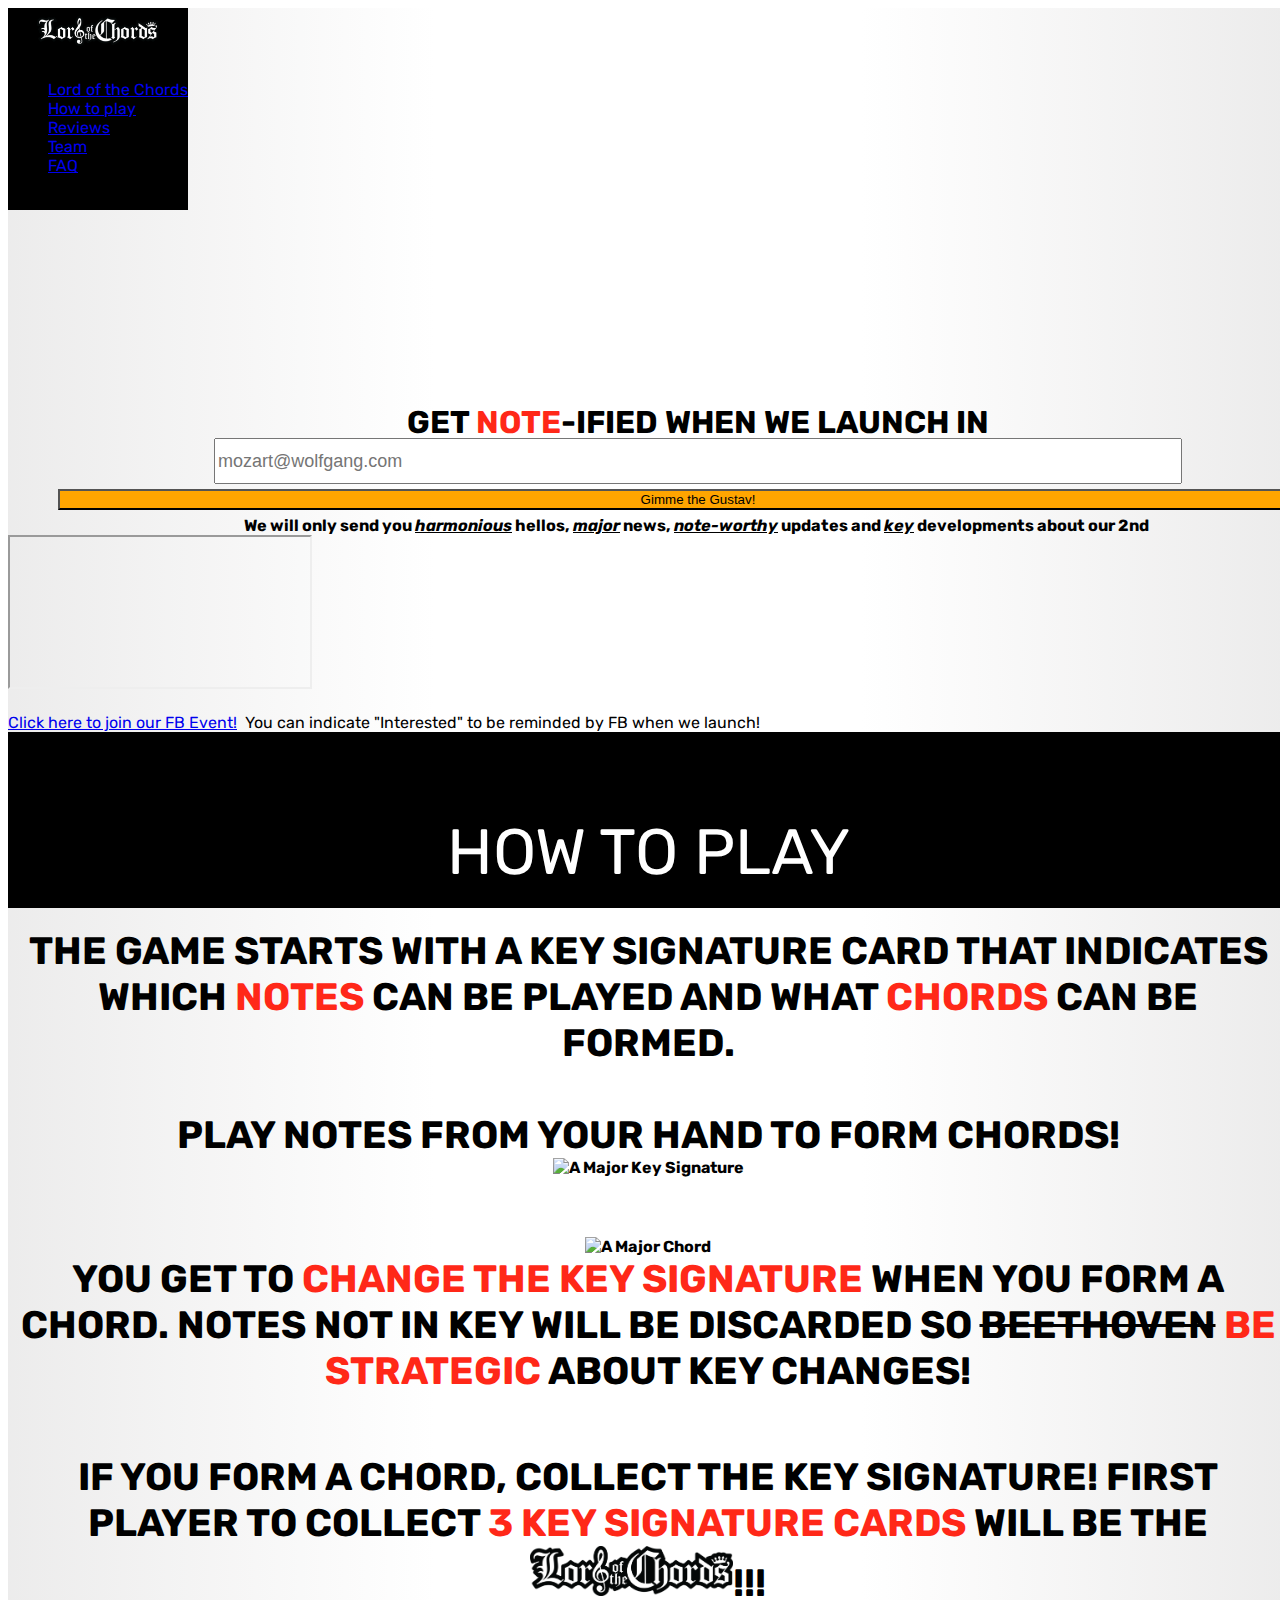
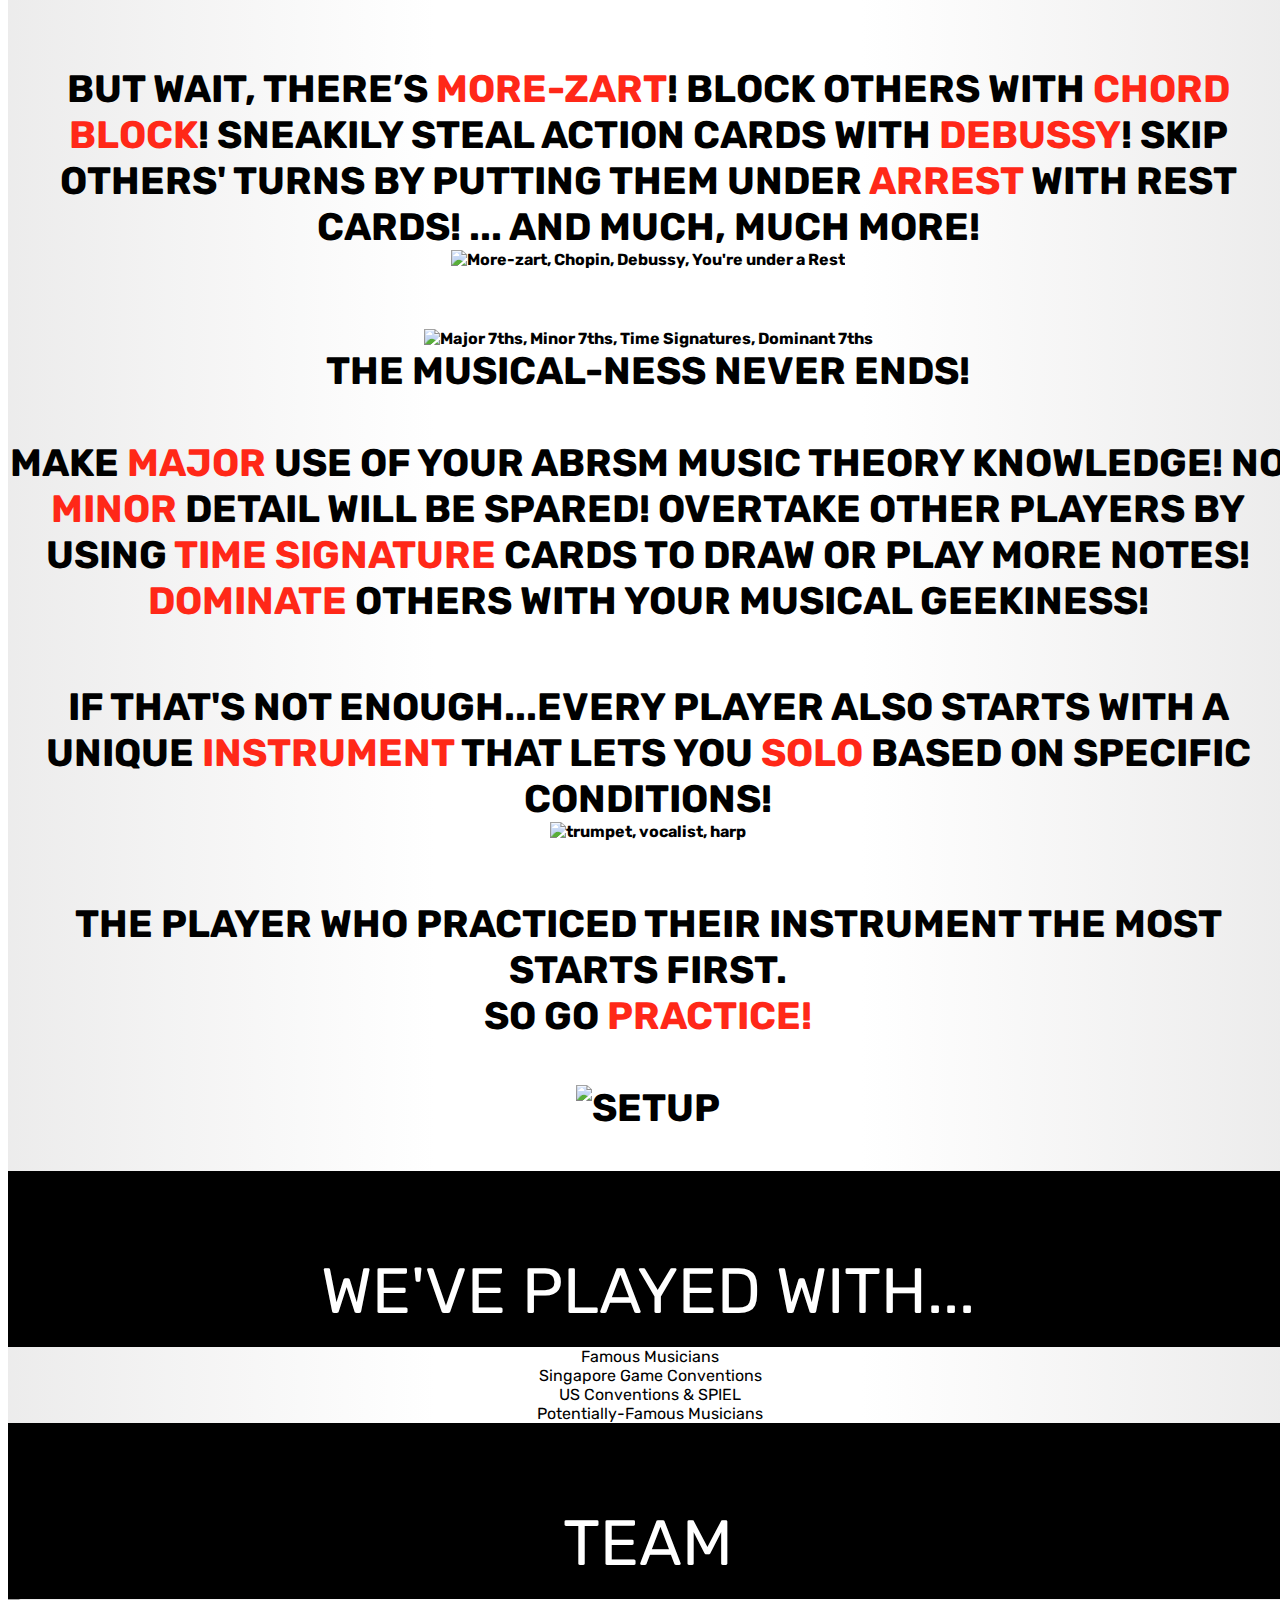
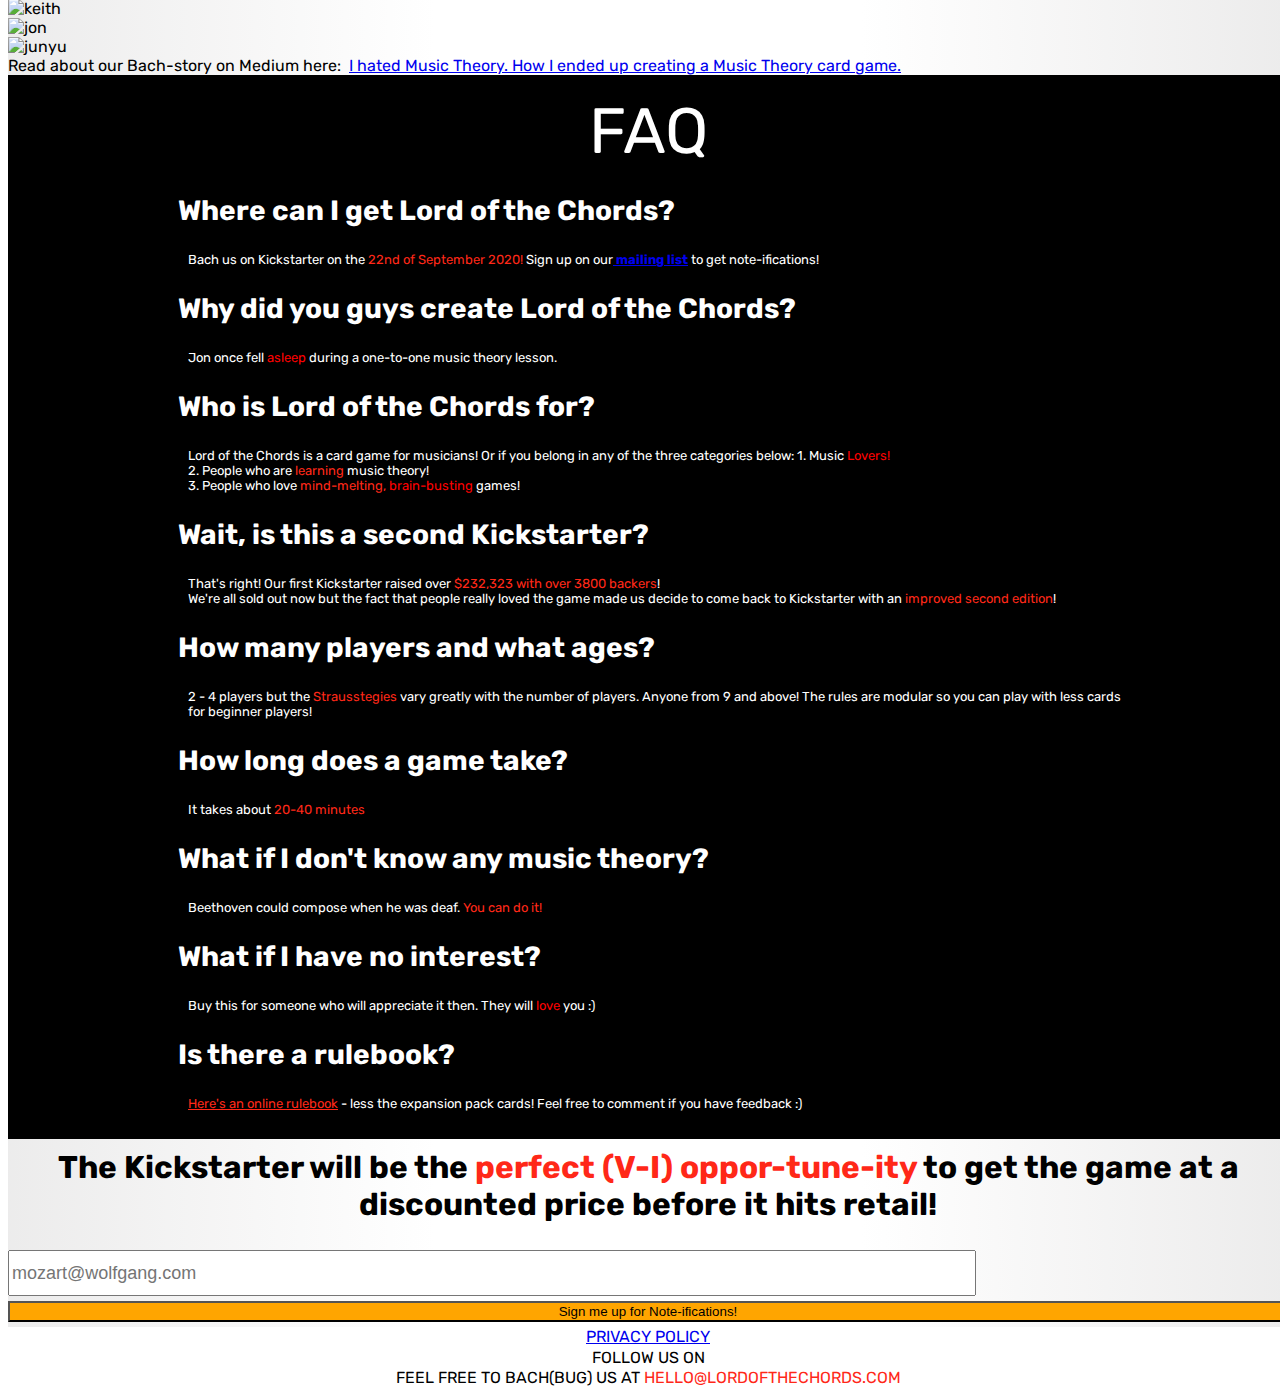
==== commit 1526d848: "added bottom sign up" ====
--- a/index.html
+++ b/index.html
@@ -355,6 +355,28 @@
                     
                 </div>
             </div>
+            <div class="row">
+                <div class="col-sm" style="text-align: center;">
+                <div class="subscribe-title" style="margin-top: 10px">
+                    
+                The Kickstarter will be the <span class="highlight">perfect (V-I) oppor-tune-ity</span> to get the game at a discounted price before it hits retail!
+            </div>
+            </div>
+            </div>
+            <!-- Begin Mailchimp Signup Form -->          
+            <div id="mc_embed_signup">
+                <form action="https://lordofthechords.us19.list-manage.com/subscribe/post?u=6b7e4a798687d13a13ac848d5&amp;id=6fce652261" method="post" id="mc-embedded-subscribe-form" name="mc-embedded-subscribe-form" class="validate" target="_blank" novalidate>
+                    <div id="mc_embed_signup_scroll">
+                    <!-- <label for="mce-EMAIL">Subscribe</label> -->
+                    <input type="email" value="" name="EMAIL" class="email" id="mce-EMAIL" placeholder="mozart@wolfgang.com" required>
+                    <!-- real people should not fill this in and expect good things - do not remove this or risk form bot signups-->
+                    <div style="position: absolute; left: -5000px;" aria-hidden="true"><input type="text" name="b_6b7e4a798687d13a13ac848d5_6fce652261" tabindex="-1" value=""></div>
+                    <div class="clear"><input type="submit" value="Sign me up for Note-ifications!" name="subscribe" id="mc-embedded-subscribe" class="button"></div>
+                    </div>
+                </form>
+                </div>
+
+                <!--End mc_embed_signup-->
             <div class="footer py-2">
                     <div class="color-black footer-content">
                         <a href="/privacy.html">Privacy Policy</a>
@@ -390,7 +412,7 @@
             observer.observe()
         </script>
         <script src="js/main.js"></script>
-        <!-- <temp data-prettydiff-ignore><temp data-prettydiff-ignore><temp data-prettydiff-ignore><temp data-prettydiff-ignore><temp data-prettydiff-ignore><temp data-prettydiff-ignore><temp data-prettydiff-ignore><temp data-prettydiff-ignore><temp data-prettydiff-ignore><temp data-prettydiff-ignore><temp data-prettydiff-ignore><temp data-prettydiff-ignore><temp data-prettydiff-ignore><temp data-prettydiff-ignore><temp data-prettydiff-ignore><temp data-prettydiff-ignore><temp data-prettydiff-ignore><temp data-prettydiff-ignore><temp data-prettydiff-ignore><temp data-prettydiff-ignore><temp data-prettydiff-ignore><temp data-prettydiff-ignore><temp data-prettydiff-ignore><temp data-prettydiff-ignore><temp data-prettydiff-ignore><temp data-prettydiff-ignore><temp data-prettydiff-ignore><temp data-prettydiff-ignore><temp data-prettydiff-ignore><temp data-prettydiff-ignore><temp data-prettydiff-ignore><temp data-prettydiff-ignore><temp data-prettydiff-ignore><temp data-prettydiff-ignore><temp data-prettydiff-ignore><temp data-prettydiff-ignore><temp data-prettydiff-ignore><temp data-prettydiff-ignore><temp data-prettydiff-ignore><temp data-prettydiff-ignore><temp data-prettydiff-ignore><temp data-prettydiff-ignore><temp data-prettydiff-ignore><temp data-prettydiff-ignore><script>!function(){var a=window.VL=window.VL||{};return a.instances=a.instances||{},a.invoked?void(window.console&&console.error&&console.error("VL snippet loaded twice.")):(a.invoked=!0,void(a.load=function(b,c,d){var e={};e.publicToken=b,e.config=c||{};var f=document.createElement("script");f.type="text/javascript",f.id="vrlps-js",f.defer=!0,f.src="https://app.viral-loops.com/client/vl/vl.min.js";var g=document.getElementsByTagName("script")[0];return g.parentNode.insertBefore(f,g),f.onload=function(){a.setup(e),a.instances[b]=e},e.identify=e.identify||function(a,b){e.afterLoad={identify:{userData:a,cb:b}}},e.pendingEvents=[],e.track=e.track||function(a,b){e.pendingEvents.push({event:a,cb:b})},e.pendingHooks=[],e.addHook=e.addHook||function(a,b){e.pendingHooks.push({name:a,cb:b})},e.$=e.$||function(a){e.pendingHooks.push({name:"ready",cb:a})},e}))}();var campaign=VL.load("Psd_b9HY_VAVdIfCLblhcjZbKV8",{autoLoadWidgets:!0});</script></temp></temp></temp></temp></temp></temp></temp></temp></temp></temp></temp></temp></temp></temp></temp></temp></temp></temp></temp></temp></temp></temp></temp></temp></temp></temp></temp></temp></temp></temp></temp></temp></temp></temp></temp></temp></temp></temp></temp></temp></temp></temp></temp></temp> -->
+        <!-- <temp data-prettydiff-ignore><temp data-prettydiff-ignore><temp data-prettydiff-ignore><temp data-prettydiff-ignore><temp data-prettydiff-ignore><temp data-prettydiff-ignore><temp data-prettydiff-ignore><temp data-prettydiff-ignore><temp data-prettydiff-ignore><temp data-prettydiff-ignore><temp data-prettydiff-ignore><temp data-prettydiff-ignore><temp data-prettydiff-ignore><temp data-prettydiff-ignore><temp data-prettydiff-ignore><temp data-prettydiff-ignore><temp data-prettydiff-ignore><temp data-prettydiff-ignore><temp data-prettydiff-ignore><temp data-prettydiff-ignore><temp data-prettydiff-ignore><temp data-prettydiff-ignore><temp data-prettydiff-ignore><temp data-prettydiff-ignore><temp data-prettydiff-ignore><temp data-prettydiff-ignore><temp data-prettydiff-ignore><temp data-prettydiff-ignore><temp data-prettydiff-ignore><temp data-prettydiff-ignore><temp data-prettydiff-ignore><temp data-prettydiff-ignore><temp data-prettydiff-ignore><temp data-prettydiff-ignore><temp data-prettydiff-ignore><temp data-prettydiff-ignore><temp data-prettydiff-ignore><temp data-prettydiff-ignore><temp data-prettydiff-ignore><temp data-prettydiff-ignore><temp data-prettydiff-ignore><temp data-prettydiff-ignore><temp data-prettydiff-ignore><temp data-prettydiff-ignore><temp data-prettydiff-ignore><temp data-prettydiff-ignore><temp data-prettydiff-ignore><temp data-prettydiff-ignore><temp data-prettydiff-ignore><temp data-prettydiff-ignore><temp data-prettydiff-ignore><temp data-prettydiff-ignore><temp data-prettydiff-ignore><temp data-prettydiff-ignore><temp data-prettydiff-ignore><script>!function(){var a=window.VL=window.VL||{};return a.instances=a.instances||{},a.invoked?void(window.console&&console.error&&console.error("VL snippet loaded twice.")):(a.invoked=!0,void(a.load=function(b,c,d){var e={};e.publicToken=b,e.config=c||{};var f=document.createElement("script");f.type="text/javascript",f.id="vrlps-js",f.defer=!0,f.src="https://app.viral-loops.com/client/vl/vl.min.js";var g=document.getElementsByTagName("script")[0];return g.parentNode.insertBefore(f,g),f.onload=function(){a.setup(e),a.instances[b]=e},e.identify=e.identify||function(a,b){e.afterLoad={identify:{userData:a,cb:b}}},e.pendingEvents=[],e.track=e.track||function(a,b){e.pendingEvents.push({event:a,cb:b})},e.pendingHooks=[],e.addHook=e.addHook||function(a,b){e.pendingHooks.push({name:a,cb:b})},e.$=e.$||function(a){e.pendingHooks.push({name:"ready",cb:a})},e}))}();var campaign=VL.load("Psd_b9HY_VAVdIfCLblhcjZbKV8",{autoLoadWidgets:!0});</script></temp></temp></temp></temp></temp></temp></temp></temp></temp></temp></temp></temp></temp></temp></temp></temp></temp></temp></temp></temp></temp></temp></temp></temp></temp></temp></temp></temp></temp></temp></temp></temp></temp></temp></temp></temp></temp></temp></temp></temp></temp></temp></temp></temp></temp></temp></temp></temp></temp></temp></temp></temp></temp></temp></temp> -->
     <meta name="google-site-verification" content="EKhlUOpaRzinRWcZKC7J-3MZ71IOHcezdtTuVNU7MeM" />
     </body>
 </html>